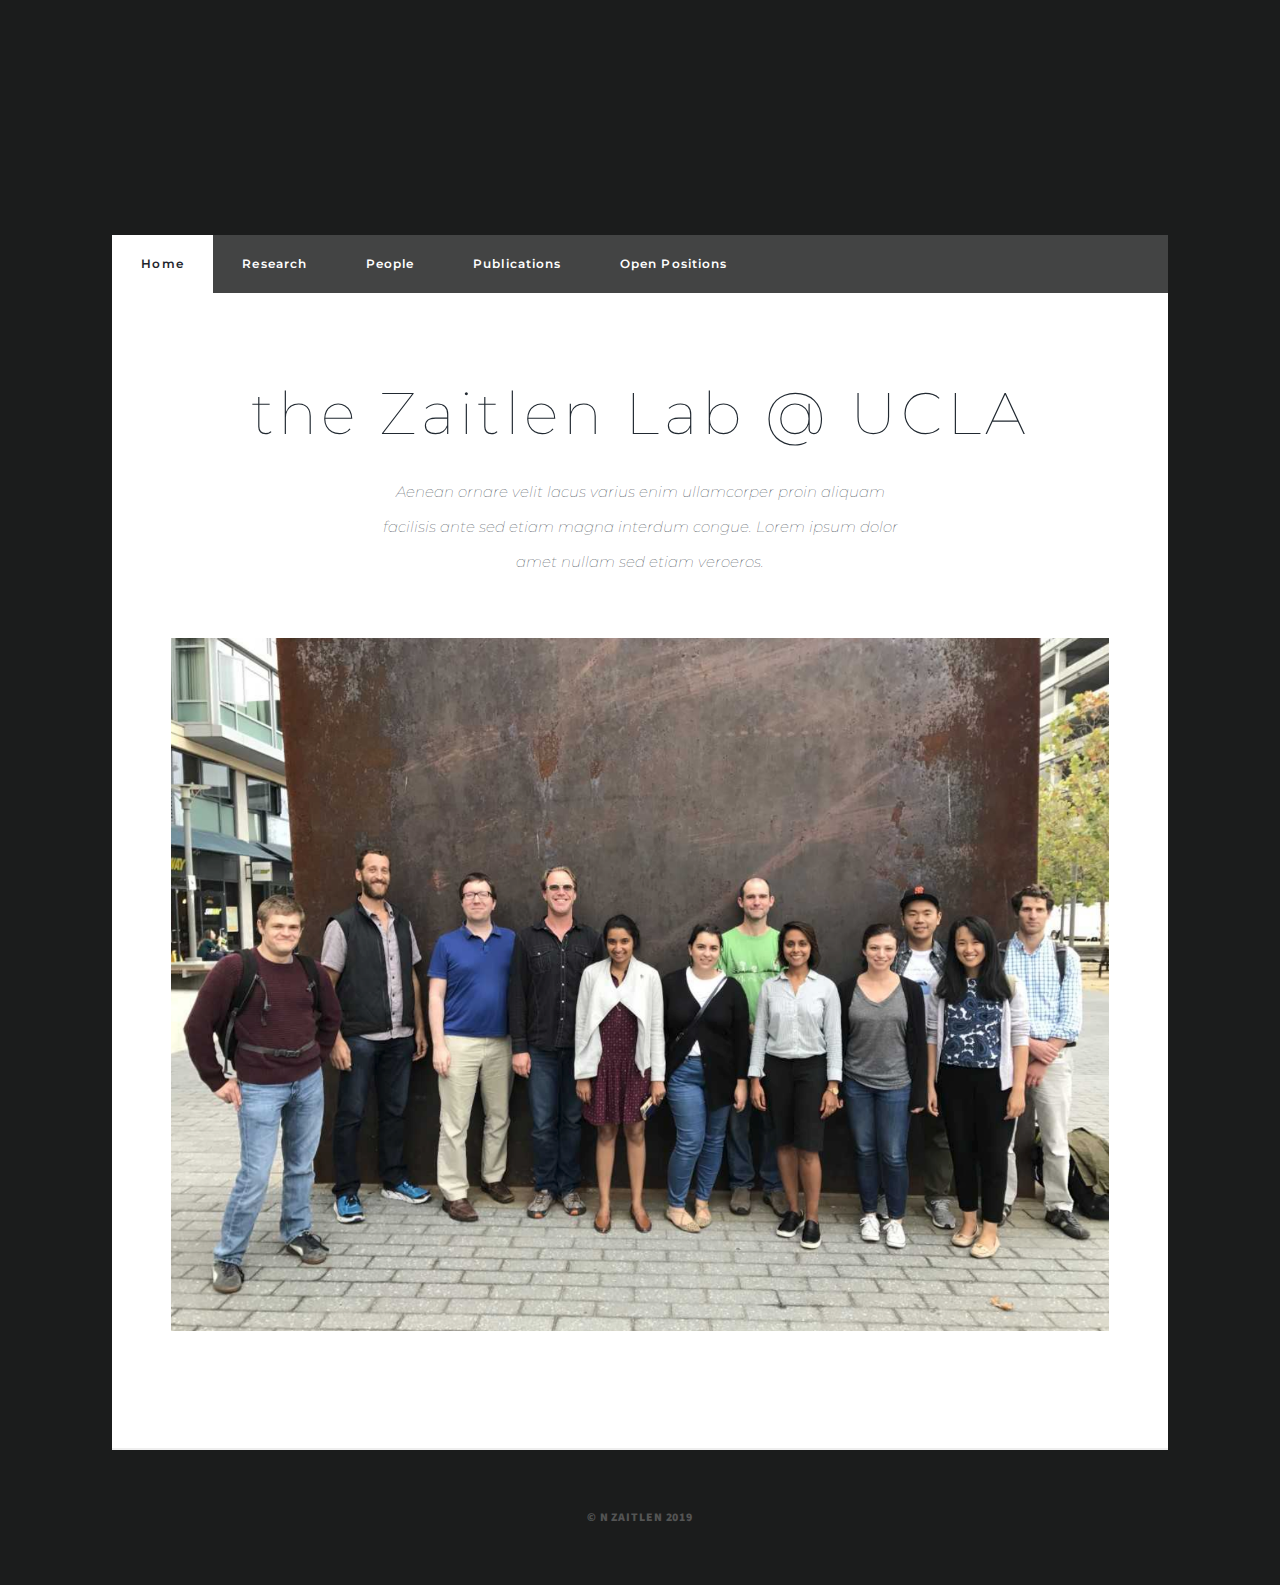
==== index.html @ aca03d86 "first web pages" ====
<!DOCTYPE HTML>
<!--
	Massively by HTML5 UP
	html5up.net | @ajlkn
	Free for personal and commercial use under the CCA 3.0 license (html5up.net/license)
-->
<html>
	<head>
		<title>Zaitlen Lab at UCLA</title>
		<meta charset="utf-8" />
		<meta name="viewport" content="width=device-width, initial-scale=1, user-scalable=no" />
		<link rel="stylesheet" href="assets/css/main.css" />
		<noscript><link rel="stylesheet" href="assets/css/noscript.css" /></noscript>
	</head>
	<body class="is-preload">



				<!-- Header -->
					<header id="header" class="logo">
						<!-- <img src="images/logo1.png" alt="logo" style="width:130px;height:150px;"/> -->
						<!-- <a href="index.html" class ="logo">the Zaitlen lab @ UCLA</a> -->
					</header>

				<!-- Nav -->
					<nav id="nav">
						<ul class="links">
							<li class="active"><a href="index.html">Home</a></li>
							<li><a href="research.html">   Research </a></li>
							<li><a href="people.html">People</a></li>
							<li><a href="publications.html">Publications</a></li>
							<!-- <li><a href="Software.html"> <img src="images/bimode2.png" style="vertical-align:middle"></a></li> -->
							<li><a href="contact.html">Open Positions</a></li>

							<!-- <li><a href="elements.html">Elements Reference</a></li> -->
						</ul>
						<ul class="icons">
							<!-- <li><a href="#" class="icon fa-twitter"><span class="label">Twitter</span></a></li>
							<li><a href="#" class="icon fa-facebook"><span class="label">Facebook</span></a></li>
							<li><a href="#" class="icon fa-instagram"><span class="label">Instagram</span></a></li> -->
							<!-- <li><a href="#" class="icon fa-github"><span class="label">GitHub</span></a></li> -->
						</ul>
					</nav>

				<!-- Main -->
					<div id="main">

						<!-- Featured Post -->
							<article class="post featured">
								<header class="major">
									<!-- <span class="date">April 25, 2017</span> -->
									<h2><a href="#">the Zaitlen Lab @ UCLA </a></h2>
									<p>Aenean ornare velit lacus varius enim ullamcorper proin aliquam<br />
									facilisis ante sed etiam magna interdum congue. Lorem ipsum dolor<br />
									amet nullam sed etiam veroeros.</p>
								</header>
								<a href="#" class="image main"><img src="images/labphoto.png" alt="" /></a>
							</article>

						<!-- Posts -->
							<section class="posts">
								<!-- <article>
									<header>
										<span class="date">April 24, 2017</span>
										<h2><a href="#">Sed magna<br />
										ipsum faucibus</a></h2>
									</header>
									<a href="#" class="image fit"><img src="images/pic02.jpg" alt="" /></a>
									<p>Donec eget ex magna. Interdum et malesuada fames ac ante ipsum primis in faucibus. Pellentesque venenatis dolor imperdiet dolor mattis sagittis magna etiam.</p>
									<ul class="actions special">
										<li><a href="#" class="button">Full Story</a></li>
									</ul>
								</article>
								<article>
									<header>
										<span class="date">April 22, 2017</span>
										<h2><a href="#">Primis eget<br />
										imperdiet lorem</a></h2>
									</header>
									<a href="#" class="image fit"><img src="images/pic03.jpg" alt="" /></a>
									<p>Donec eget ex magna. Interdum et malesuada fames ac ante ipsum primis in faucibus. Pellentesque venenatis dolor imperdiet dolor mattis sagittis magna etiam.</p>
									<ul class="actions special">
										<li><a href="#" class="button">Full Story</a></li>
									</ul>
								</article>
								<article>
									<header>
										<span class="date">April 18, 2017</span>
										<h2><a href="#">Ante mattis<br />
										interdum dolor</a></h2>
									</header>
									<a href="#" class="image fit"><img src="images/pic04.jpg" alt="" /></a>
									<p>Donec eget ex magna. Interdum et malesuada fames ac ante ipsum primis in faucibus. Pellentesque venenatis dolor imperdiet dolor mattis sagittis magna etiam.</p>
									<ul class="actions special">
										<li><a href="#" class="button">Full Story</a></li>
									</ul>
								</article>
								<article>
									<header>
										<span class="date">April 14, 2017</span>
										<h2><a href="#">Tempus sed<br />
										nulla imperdiet</a></h2>
									</header>
									<a href="#" class="image fit"><img src="images/pic05.jpg" alt="" /></a>
									<p>Donec eget ex magna. Interdum et malesuada fames ac ante ipsum primis in faucibus. Pellentesque venenatis dolor imperdiet dolor mattis sagittis magna etiam.</p>
									<ul class="actions special">
										<li><a href="#" class="button">Full Story</a></li>
									</ul>
								</article>
								<article>
									<header>
										<span class="date">April 11, 2017</span>
										<h2><a href="#">Odio magna<br />
										sed consectetur</a></h2>
									</header>
									<a href="#" class="image fit"><img src="images/pic06.jpg" alt="" /></a>
									<p>Donec eget ex magna. Interdum et malesuada fames ac ante ipsum primis in faucibus. Pellentesque venenatis dolor imperdiet dolor mattis sagittis magna etiam.</p>
									<ul class="actions special">
										<li><a href="#" class="button">Full Story</a></li>
									</ul>
								</article>
								<article>
									<header>
										<span class="date">April 7, 2017</span>
										<h2><a href="#">Augue lorem<br />
										primis vestibulum</a></h2>
									</header>
									<a href="#" class="image fit"><img src="images/pic07.jpg" alt="" /></a>
									<p>Donec eget ex magna. Interdum et malesuada fames ac ante ipsum primis in faucibus. Pellentesque venenatis dolor imperdiet dolor mattis sagittis magna etiam.</p>
									<ul class="actions special">
										<li><a href="#" class="button">Full Story</a></li>
									</ul> -->
								</article>
							</section>

					</div>

				<!-- Copyright -->
					<div id="copyright">
						<ul><li>&copy; N Zaitlen 2019 </li></ul>
					</div>

			</div>

		<!-- Scripts -->
			<script src="assets/js/jquery.min.js"></script>
			<script src="assets/js/jquery.scrollex.min.js"></script>
			<script src="assets/js/jquery.scrolly.min.js"></script>
			<script src="assets/js/browser.min.js"></script>
			<script src="assets/js/breakpoints.min.js"></script>
			<script src="assets/js/util.js"></script>
			<script src="assets/js/main.js"></script>

	</body>
</html>
---- assets/css/main.css ----
@import url(font-awesome.min.css);
@import url("https://fonts.googleapis.com/css?family=Merriweather:300,700,700italic|Source+Sans+Pro:900");
@import url("https://fonts.googleapis.com/css?family=Montserrat:100,300,400,600,800");

/*
	Massively by HTML5 UP
	html5up.net | @ajlkn
	Free for personal and commercial use under the CCA 3.0 license (html5up.net/license)
*/

@font-face {
  font-family: coyote;
  src: url(fonts/Coyote-SemiBoldDEMO.tff);
}

div {
  font-family: coyote;
}



html, body, div, span, applet, object,
iframe, h1, h2, h3, h4, h5, h6, p, blockquote,
pre, a, abbr, acronym, address, big, cite,
code, del, dfn, em, img, ins, kbd, q, s, samp,
small, strike, strong, sub, sup, tt, var, b,
u, i, center, dl, dt, dd, ol, ul, li, fieldset,
form, label, legend, table, caption, tbody,
tfoot, thead, tr, th, td, article, aside,
canvas, details, embed, figure, figcaption,
footer, header, hgroup, menu, nav, output, ruby,
section, summary, time, mark, audio, video {
	margin: 0;
	padding: 0;
	border: 0;
	font-size: 100%;
	font: inherit;
	vertical-align: baseline;}

article, aside, details, figcaption, figure,
footer, header, hgroup, menu, nav, section {
	display: block;}

body {
	line-height: 1;
}

ol, ul {
	list-style: none;
}

blockquote, q {
	quotes: none;
}

	blockquote:before, blockquote:after, q:before, q:after {
		content: '';
		content: none;
	}

table {
	border-collapse: collapse;
	border-spacing: 0;
}

body {
	-webkit-text-size-adjust: none;
}

mark {
	background-color: transparent;
	color: inherit;
}

input::-moz-focus-inner {
	border: 0;
	padding: 0;
}

input, select, textarea {
	-moz-appearance: none;
	-webkit-appearance: none;
	-ms-appearance: none;
	appearance: none;
}

/* Basic */

	@-ms-viewport {
		width: device-width;
	}

	body {
		-ms-overflow-style: scrollbar;
	}

	@media screen and (max-width: 480px) {

		html, body {
			min-width: 320px;
		}

	}

	html {
		box-sizing: border-box;
	}

	*, *:before, *:after {
		box-sizing: inherit;
	}

	body {
		background-color: #1b1c1c;
	}

		body.is-preload *, body.is-preload *:before, body.is-preload *:after {
			-moz-animation: none !important;
			-webkit-animation: none !important;
			-ms-animation: none !important;
			animation: none !important;
			-moz-transition: none !important;
			-webkit-transition: none !important;
			-ms-transition: none !important;
			transition: none !important;
		}

/* Type */

	html {
		font-size: 16pt;
	}

		@media screen and (max-width: 1680px) {

			html {
				font-size: 12pt;
			}

		}

		@media screen and (max-width: 1280px) {

			html {
				font-size: 11pt;
			}

		}

		@media screen and (max-width: 360px) {

			html {
				font-size: 10pt;
			}

		}

	body {
		color: #212931;
	}

	body, input, select, textarea {
		font-family: "Montserrat";
		font-weight: 100;
		font-size: 1rem;
		line-height: 2.375;
	}

	a {
		-moz-transition: color 0.2s ease-in-out, background-color 0.2s ease-in-out, border-color 0.2s ease-in-out, box-shadow 0.2s ease-in-out;
		-webkit-transition: color 0.2s ease-in-out, background-color 0.2s ease-in-out, border-color 0.2s ease-in-out, box-shadow 0.2s ease-in-out;
		-ms-transition: color 0.2s ease-in-out, background-color 0.2s ease-in-out, border-color 0.2s ease-in-out, box-shadow 0.2s ease-in-out;
		transition: color 0.2s ease-in-out, background-color 0.2s ease-in-out, border-color 0.2s ease-in-out, box-shadow 0.2s ease-in-out;
		border-bottom: dotted 1px;
		text-decoration: none;
	}

		a:hover {
			border-bottom-color: transparent;
		}

	strong, b {
		font-weight: 600;
	}

	em, i {
		/* font-style: italic; */
	}

	p {
		text-align: justify;
		margin: 0 0 2rem 0;
	}

	h1, h2, h3, h4, h5, h6 {
		font-family: "Montserrat";
		font-weight: 100;
		line-height: 1.5;
		letter-spacing: 0.075em;
		/* text-transform: uppercase; */
		margin: 0 0 1rem 0;
	}

		h1 a, h2 a, h3 a, h4 a, h5 a, h6 a {
			border-bottom: 0;
			color: inherit;
			text-decoration: none;
		}

	h1 {
		font-size: 4rem;
		line-height: 1.1;
		margin: 0 0 2rem 0;
	}

	h2 {
		font-size: 1.75rem;
		line-height: 1.3;
		margin: 0 0 1.5rem 0;
	}

	h3 {
		font-size: 1.25rem;
		margin: 0 0 1.5rem 0;
	}

	h4 {
		font-size: 1rem;
	}

	h5 {
		font-size: 0.9rem;
	}

	h6 {
		font-size: 0.8rem;
	}

	sub {
		font-size: 0.8rem;
		position: relative;
		top: 0.5rem;
	}

	sup {
		font-size: 0.8rem;
		position: relative;
		top: -0.5rem;
	}

	blockquote {
		border-left: solid 4px;
		font-style: italic;
		margin: 0 0 2rem 0;
		padding: 0.5rem 0 0.5rem 2rem;
	}

	code {
		border: solid 2px;
		font-family: "Courier New", monospace;
		font-size: 0.9rem;
		margin: 0 0.25rem;
		padding: 0.25rem 0.65rem;
	}

	pre {
		-webkit-overflow-scrolling: touch;
		font-family: "Courier New", monospace;
		font-size: 0.9rem;
		margin: 0 0 2rem 0;
	}

		pre code {
			display: block;
			line-height: 1.75;
			padding: 1rem 1.5rem;
			overflow-x: auto;
		}

	hr {
		border: 0;
		border-bottom: solid 2px;
		margin: 3rem 0;
	}

		hr.major {
			margin: 5rem 0;
		}

	.align-left {
		text-align: left;
	}

	.align-center {
		text-align: center;
	}

	.align-right {
		text-align: right;
	}

	input, select, textarea {
		color: #212931;
	}

	a {
		color: #212931;
		border-bottom-color: rgba(33, 41, 49, 0.5);
	}

		a:hover {
			border-bottom-color: transparent;
			color: #18bfef !important;
		}

	strong, b {
		color: #212931;
	}

	h1, h2, h3, h4, h5, h6 {
		color: #212931;
	}

	blockquote {
		border-left-color: #eeeeee;
	}

	code {
		background: rgba(220, 220, 220, 0.25);
		border-color: #eeeeee;
	}

	hr {
		border-bottom-color: #eeeeee;
	}

/* Row */

	.row {
		display: flex;
		flex-wrap: wrap;
		box-sizing: border-box;
		align-items: stretch;
	}

		.row > * {
			box-sizing: border-box;
		}

		.row.gtr-uniform > * > :last-child {
			margin-bottom: 0;
		}

		.row.aln-left {
			justify-content: flex-start;
		}

		.row.aln-center {
			justify-content: center;
		}

		.row.aln-right {
			justify-content: flex-end;
		}

		.row.aln-top {
			align-items: flex-start;
		}

		.row.aln-middle {
			align-items: center;
		}

		.row.aln-bottom {
			align-items: flex-end;
		}

		.row > .imp {
			order: -1;
		}

		.row > .col-1 {
			width: 8.3333333333%;
		}

		.row > .off-1 {
			margin-left: 8.3333333333%;
		}

		.row > .col-2 {
			width: 16.6666666667%;
		}

		.row > .off-2 {
			margin-left: 16.6666666667%;
		}

		.row > .col-3 {
			width: 25%;
		}

		.row > .off-3 {
			margin-left: 25%;
		}

		.row > .col-4 {
			width: 33.3333333333%;
		}

		.row > .off-4 {
			margin-left: 33.3333333333%;
		}

		.row > .col-5 {
			width: 41.6666666667%;
		}

		.row > .off-5 {
			margin-left: 41.6666666667%;
		}

		.row > .col-6 {
			width: 50%;
		}

		.row > .off-6 {
			margin-left: 50%;
		}

		.row > .col-7 {
			width: 58.3333333333%;
		}

		.row > .off-7 {
			margin-left: 58.3333333333%;
		}

		.row > .col-8 {
			width: 66.6666666667%;
		}

		.row > .off-8 {
			margin-left: 66.6666666667%;
		}

		.row > .col-9 {
			width: 75%;
		}

		.row > .off-9 {
			margin-left: 75%;
		}

		.row > .col-10 {
			width: 83.3333333333%;
		}

		.row > .off-10 {
			margin-left: 83.3333333333%;
		}

		.row > .col-11 {
			width: 91.6666666667%;
		}

		.row > .off-11 {
			margin-left: 91.6666666667%;
		}

		.row > .col-12 {
			width: 100%;
		}

		.row > .off-12 {
			margin-left: 100%;
		}

		.row.gtr-0 {
			margin-top: 0;
			margin-left: 0rem;
		}

			.row.gtr-0 > * {
				padding: 0 0 0 0rem;
			}

			.row.gtr-0.gtr-uniform {
				margin-top: 0rem;
			}

				.row.gtr-0.gtr-uniform > * {
					padding-top: 0rem;
				}

		.row.gtr-25 {
			margin-top: 0;
			margin-left: -0.375rem;
		}

			.row.gtr-25 > * {
				padding: 0 0 0 0.375rem;
			}

			.row.gtr-25.gtr-uniform {
				margin-top: -0.375rem;
			}

				.row.gtr-25.gtr-uniform > * {
					padding-top: 0.375rem;
				}

		.row.gtr-50 {
			margin-top: 0;
			margin-left: -0.75rem;
		}

			.row.gtr-50 > * {
				padding: 0 0 0 0.75rem;
			}

			.row.gtr-50.gtr-uniform {
				margin-top: -0.75rem;
			}

				.row.gtr-50.gtr-uniform > * {
					padding-top: 0.75rem;
				}

		.row {
			margin-top: 0;
			margin-left: -1.5rem;
		}

			.row > * {
				padding: 0 0 0 1.5rem;
			}

			.row.gtr-uniform {
				margin-top: -1.5rem;
			}

				.row.gtr-uniform > * {
					padding-top: 1.5rem;
				}

		.row.gtr-150 {
			margin-top: 0;
			margin-left: -2.25rem;
		}

			.row.gtr-150 > * {
				padding: 0 0 0 2.25rem;
			}

			.row.gtr-150.gtr-uniform {
				margin-top: -2.25rem;
			}

				.row.gtr-150.gtr-uniform > * {
					padding-top: 2.25rem;
				}

		.row.gtr-200 {
			margin-top: 0;
			margin-left: -3rem;
		}

			.row.gtr-200 > * {
				padding: 0 0 0 3rem;
			}

			.row.gtr-200.gtr-uniform {
				margin-top: -3rem;
			}

				.row.gtr-200.gtr-uniform > * {
					padding-top: 3rem;
				}

		@media screen and (max-width: 1680px) {

			.row {
				display: flex;
				flex-wrap: wrap;
				box-sizing: border-box;
				align-items: stretch;
			}

				.row > * {
					box-sizing: border-box;
				}

				.row.gtr-uniform > * > :last-child {
					margin-bottom: 0;
				}

				.row.aln-left {
					justify-content: flex-start;
				}

				.row.aln-center {
					justify-content: center;
				}

				.row.aln-right {
					justify-content: flex-end;
				}

				.row.aln-top {
					align-items: flex-start;
				}

				.row.aln-middle {
					align-items: center;
				}

				.row.aln-bottom {
					align-items: flex-end;
				}

				.row > .imp-xlarge {
					order: -1;
				}

				.row > .col-1-xlarge {
					width: 8.3333333333%;
				}

				.row > .off-1-xlarge {
					margin-left: 8.3333333333%;
				}

				.row > .col-2-xlarge {
					width: 16.6666666667%;
				}

				.row > .off-2-xlarge {
					margin-left: 16.6666666667%;
				}

				.row > .col-3-xlarge {
					width: 25%;
				}

				.row > .off-3-xlarge {
					margin-left: 25%;
				}

				.row > .col-4-xlarge {
					width: 33.3333333333%;
				}

				.row > .off-4-xlarge {
					margin-left: 33.3333333333%;
				}

				.row > .col-5-xlarge {
					width: 41.6666666667%;
				}

				.row > .off-5-xlarge {
					margin-left: 41.6666666667%;
				}

				.row > .col-6-xlarge {
					width: 50%;
				}

				.row > .off-6-xlarge {
					margin-left: 50%;
				}

				.row > .col-7-xlarge {
					width: 58.3333333333%;
				}

				.row > .off-7-xlarge {
					margin-left: 58.3333333333%;
				}

				.row > .col-8-xlarge {
					width: 66.6666666667%;
				}

				.row > .off-8-xlarge {
					margin-left: 66.6666666667%;
				}

				.row > .col-9-xlarge {
					width: 75%;
				}

				.row > .off-9-xlarge {
					margin-left: 75%;
				}

				.row > .col-10-xlarge {
					width: 83.3333333333%;
				}

				.row > .off-10-xlarge {
					margin-left: 83.3333333333%;
				}

				.row > .col-11-xlarge {
					width: 91.6666666667%;
				}

				.row > .off-11-xlarge {
					margin-left: 91.6666666667%;
				}

				.row > .col-12-xlarge {
					width: 100%;
				}

				.row > .off-12-xlarge {
					margin-left: 100%;
				}

				.row.gtr-0 {
					margin-top: 0;
					margin-left: 0rem;
				}

					.row.gtr-0 > * {
						padding: 0 0 0 0rem;
					}

					.row.gtr-0.gtr-uniform {
						margin-top: 0rem;
					}

						.row.gtr-0.gtr-uniform > * {
							padding-top: 0rem;
						}

				.row.gtr-25 {
					margin-top: 0;
					margin-left: -0.375rem;
				}

					.row.gtr-25 > * {
						padding: 0 0 0 0.375rem;
					}

					.row.gtr-25.gtr-uniform {
						margin-top: -0.375rem;
					}

						.row.gtr-25.gtr-uniform > * {
							padding-top: 0.375rem;
						}

				.row.gtr-50 {
					margin-top: 0;
					margin-left: -0.75rem;
				}

					.row.gtr-50 > * {
						padding: 0 0 0 0.75rem;
					}

					.row.gtr-50.gtr-uniform {
						margin-top: -0.75rem;
					}

						.row.gtr-50.gtr-uniform > * {
							padding-top: 0.75rem;
						}

				.row {
					margin-top: 0;
					margin-left: -1.5rem;
				}

					.row > * {
						padding: 0 0 0 1.5rem;
					}

					.row.gtr-uniform {
						margin-top: -1.5rem;
					}

						.row.gtr-uniform > * {
							padding-top: 1.5rem;
						}

				.row.gtr-150 {
					margin-top: 0;
					margin-left: -2.25rem;
				}

					.row.gtr-150 > * {
						padding: 0 0 0 2.25rem;
					}

					.row.gtr-150.gtr-uniform {
						margin-top: -2.25rem;
					}

						.row.gtr-150.gtr-uniform > * {
							padding-top: 2.25rem;
						}

				.row.gtr-200 {
					margin-top: 0;
					margin-left: -3rem;
				}

					.row.gtr-200 > * {
						padding: 0 0 0 3rem;
					}

					.row.gtr-200.gtr-uniform {
						margin-top: -3rem;
					}

						.row.gtr-200.gtr-uniform > * {
							padding-top: 3rem;
						}

		}

		@media screen and (max-width: 1280px) {

			.row {
				display: flex;
				flex-wrap: wrap;
				box-sizing: border-box;
				align-items: stretch;
			}

				.row > * {
					box-sizing: border-box;
				}

				.row.gtr-uniform > * > :last-child {
					margin-bottom: 0;
				}

				.row.aln-left {
					justify-content: flex-start;
				}

				.row.aln-center {
					justify-content: center;
				}

				.row.aln-right {
					justify-content: flex-end;
				}

				.row.aln-top {
					align-items: flex-start;
				}

				.row.aln-middle {
					align-items: center;
				}

				.row.aln-bottom {
					align-items: flex-end;
				}

				.row > .imp-large {
					order: -1;
				}

				.row > .col-1-large {
					width: 8.3333333333%;
				}

				.row > .off-1-large {
					margin-left: 8.3333333333%;
				}

				.row > .col-2-large {
					width: 16.6666666667%;
				}

				.row > .off-2-large {
					margin-left: 16.6666666667%;
				}

				.row > .col-3-large {
					width: 25%;
				}

				.row > .off-3-large {
					margin-left: 25%;
				}

				.row > .col-4-large {
					width: 33.3333333333%;
				}

				.row > .off-4-large {
					margin-left: 33.3333333333%;
				}

				.row > .col-5-large {
					width: 41.6666666667%;
				}

				.row > .off-5-large {
					margin-left: 41.6666666667%;
				}

				.row > .col-6-large {
					width: 50%;
				}

				.row > .off-6-large {
					margin-left: 50%;
				}

				.row > .col-7-large {
					width: 58.3333333333%;
				}

				.row > .off-7-large {
					margin-left: 58.3333333333%;
				}

				.row > .col-8-large {
					width: 66.6666666667%;
				}

				.row > .off-8-large {
					margin-left: 66.6666666667%;
				}

				.row > .col-9-large {
					width: 75%;
				}

				.row > .off-9-large {
					margin-left: 75%;
				}

				.row > .col-10-large {
					width: 83.3333333333%;
				}

				.row > .off-10-large {
					margin-left: 83.3333333333%;
				}

				.row > .col-11-large {
					width: 91.6666666667%;
				}

				.row > .off-11-large {
					margin-left: 91.6666666667%;
				}

				.row > .col-12-large {
					width: 100%;
				}

				.row > .off-12-large {
					margin-left: 100%;
				}

				.row.gtr-0 {
					margin-top: 0;
					margin-left: 0rem;
				}

					.row.gtr-0 > * {
						padding: 0 0 0 0rem;
					}

					.row.gtr-0.gtr-uniform {
						margin-top: 0rem;
					}

						.row.gtr-0.gtr-uniform > * {
							padding-top: 0rem;
						}

				.row.gtr-25 {
					margin-top: 0;
					margin-left: -0.375rem;
				}

					.row.gtr-25 > * {
						padding: 0 0 0 0.375rem;
					}

					.row.gtr-25.gtr-uniform {
						margin-top: -0.375rem;
					}

						.row.gtr-25.gtr-uniform > * {
							padding-top: 0.375rem;
						}

				.row.gtr-50 {
					margin-top: 0;
					margin-left: -0.75rem;
				}

					.row.gtr-50 > * {
						padding: 0 0 0 0.75rem;
					}

					.row.gtr-50.gtr-uniform {
						margin-top: -0.75rem;
					}

						.row.gtr-50.gtr-uniform > * {
							padding-top: 0.75rem;
						}

				.row {
					margin-top: 0;
					margin-left: -1.5rem;
				}

					.row > * {
						padding: 0 0 0 1.5rem;
					}

					.row.gtr-uniform {
						margin-top: -1.5rem;
					}

						.row.gtr-uniform > * {
							padding-top: 1.5rem;
						}

				.row.gtr-150 {
					margin-top: 0;
					margin-left: -2.25rem;
				}

					.row.gtr-150 > * {
						padding: 0 0 0 2.25rem;
					}

					.row.gtr-150.gtr-uniform {
						margin-top: -2.25rem;
					}

						.row.gtr-150.gtr-uniform > * {
							padding-top: 2.25rem;
						}

				.row.gtr-200 {
					margin-top: 0;
					margin-left: -3rem;
				}

					.row.gtr-200 > * {
						padding: 0 0 0 3rem;
					}

					.row.gtr-200.gtr-uniform {
						margin-top: -3rem;
					}

						.row.gtr-200.gtr-uniform > * {
							padding-top: 3rem;
						}

		}

		@media screen and (max-width: 980px) {

			.row {
				display: flex;
				flex-wrap: wrap;
				box-sizing: border-box;
				align-items: stretch;
			}

				.row > * {
					box-sizing: border-box;
				}

				.row.gtr-uniform > * > :last-child {
					margin-bottom: 0;
				}

				.row.aln-left {
					justify-content: flex-start;
				}

				.row.aln-center {
					justify-content: center;
				}

				.row.aln-right {
					justify-content: flex-end;
				}

				.row.aln-top {
					align-items: flex-start;
				}

				.row.aln-middle {
					align-items: center;
				}

				.row.aln-bottom {
					align-items: flex-end;
				}

				.row > .imp-medium {
					order: -1;
				}

				.row > .col-1-medium {
					width: 8.3333333333%;
				}

				.row > .off-1-medium {
					margin-left: 8.3333333333%;
				}

				.row > .col-2-medium {
					width: 16.6666666667%;
				}

				.row > .off-2-medium {
					margin-left: 16.6666666667%;
				}

				.row > .col-3-medium {
					width: 25%;
				}

				.row > .off-3-medium {
					margin-left: 25%;
				}

				.row > .col-4-medium {
					width: 33.3333333333%;
				}

				.row > .off-4-medium {
					margin-left: 33.3333333333%;
				}

				.row > .col-5-medium {
					width: 41.6666666667%;
				}

				.row > .off-5-medium {
					margin-left: 41.6666666667%;
				}

				.row > .col-6-medium {
					width: 50%;
				}

				.row > .off-6-medium {
					margin-left: 50%;
				}

				.row > .col-7-medium {
					width: 58.3333333333%;
				}

				.row > .off-7-medium {
					margin-left: 58.3333333333%;
				}

				.row > .col-8-medium {
					width: 66.6666666667%;
				}

				.row > .off-8-medium {
					margin-left: 66.6666666667%;
				}

				.row > .col-9-medium {
					width: 75%;
				}

				.row > .off-9-medium {
					margin-left: 75%;
				}

				.row > .col-10-medium {
					width: 83.3333333333%;
				}

				.row > .off-10-medium {
					margin-left: 83.3333333333%;
				}

				.row > .col-11-medium {
					width: 91.6666666667%;
				}

				.row > .off-11-medium {
					margin-left: 91.6666666667%;
				}

				.row > .col-12-medium {
					width: 100%;
				}

				.row > .off-12-medium {
					margin-left: 100%;
				}

				.row.gtr-0 {
					margin-top: 0;
					margin-left: 0rem;
				}

					.row.gtr-0 > * {
						padding: 0 0 0 0rem;
					}

					.row.gtr-0.gtr-uniform {
						margin-top: 0rem;
					}

						.row.gtr-0.gtr-uniform > * {
							padding-top: 0rem;
						}

				.row.gtr-25 {
					margin-top: 0;
					margin-left: -0.375rem;
				}

					.row.gtr-25 > * {
						padding: 0 0 0 0.375rem;
					}

					.row.gtr-25.gtr-uniform {
						margin-top: -0.375rem;
					}

						.row.gtr-25.gtr-uniform > * {
							padding-top: 0.375rem;
						}

				.row.gtr-50 {
					margin-top: 0;
					margin-left: -0.75rem;
				}

					.row.gtr-50 > * {
						padding: 0 0 0 0.75rem;
					}

					.row.gtr-50.gtr-uniform {
						margin-top: -0.75rem;
					}

						.row.gtr-50.gtr-uniform > * {
							padding-top: 0.75rem;
						}

				.row {
					margin-top: 0;
					margin-left: -1.5rem;
				}

					.row > * {
						padding: 0 0 0 1.5rem;
					}

					.row.gtr-uniform {
						margin-top: -1.5rem;
					}

						.row.gtr-uniform > * {
							padding-top: 1.5rem;
						}

				.row.gtr-150 {
					margin-top: 0;
					margin-left: -2.25rem;
				}

					.row.gtr-150 > * {
						padding: 0 0 0 2.25rem;
					}

					.row.gtr-150.gtr-uniform {
						margin-top: -2.25rem;
					}

						.row.gtr-150.gtr-uniform > * {
							padding-top: 2.25rem;
						}

				.row.gtr-200 {
					margin-top: 0;
					margin-left: -3rem;
				}

					.row.gtr-200 > * {
						padding: 0 0 0 3rem;
					}

					.row.gtr-200.gtr-uniform {
						margin-top: -3rem;
					}

						.row.gtr-200.gtr-uniform > * {
							padding-top: 3rem;
						}

		}

		@media screen and (max-width: 736px) {

			.row {
				display: flex;
				flex-wrap: wrap;
				box-sizing: border-box;
				align-items: stretch;
			}

				.row > * {
					box-sizing: border-box;
				}

				.row.gtr-uniform > * > :last-child {
					margin-bottom: 0;
				}

				.row.aln-left {
					justify-content: flex-start;
				}

				.row.aln-center {
					justify-content: center;
				}

				.row.aln-right {
					justify-content: flex-end;
				}

				.row.aln-top {
					align-items: flex-start;
				}

				.row.aln-middle {
					align-items: center;
				}

				.row.aln-bottom {
					align-items: flex-end;
				}

				.row > .imp-small {
					order: -1;
				}

				.row > .col-1-small {
					width: 8.3333333333%;
				}

				.row > .off-1-small {
					margin-left: 8.3333333333%;
				}

				.row > .col-2-small {
					width: 16.6666666667%;
				}

				.row > .off-2-small {
					margin-left: 16.6666666667%;
				}

				.row > .col-3-small {
					width: 25%;
				}

				.row > .off-3-small {
					margin-left: 25%;
				}

				.row > .col-4-small {
					width: 33.3333333333%;
				}

				.row > .off-4-small {
					margin-left: 33.3333333333%;
				}

				.row > .col-5-small {
					width: 41.6666666667%;
				}

				.row > .off-5-small {
					margin-left: 41.6666666667%;
				}

				.row > .col-6-small {
					width: 50%;
				}

				.row > .off-6-small {
					margin-left: 50%;
				}

				.row > .col-7-small {
					width: 58.3333333333%;
				}

				.row > .off-7-small {
					margin-left: 58.3333333333%;
				}

				.row > .col-8-small {
					width: 66.6666666667%;
				}

				.row > .off-8-small {
					margin-left: 66.6666666667%;
				}

				.row > .col-9-small {
					width: 75%;
				}

				.row > .off-9-small {
					margin-left: 75%;
				}

				.row > .col-10-small {
					width: 83.3333333333%;
				}

				.row > .off-10-small {
					margin-left: 83.3333333333%;
				}

				.row > .col-11-small {
					width: 91.6666666667%;
				}

				.row > .off-11-small {
					margin-left: 91.6666666667%;
				}

				.row > .col-12-small {
					width: 100%;
				}

				.row > .off-12-small {
					margin-left: 100%;
				}

				.row.gtr-0 {
					margin-top: 0;
					margin-left: 0rem;
				}

					.row.gtr-0 > * {
						padding: 0 0 0 0rem;
					}

					.row.gtr-0.gtr-uniform {
						margin-top: 0rem;
					}

						.row.gtr-0.gtr-uniform > * {
							padding-top: 0rem;
						}

				.row.gtr-25 {
					margin-top: 0;
					margin-left: -0.375rem;
				}

					.row.gtr-25 > * {
						padding: 0 0 0 0.375rem;
					}

					.row.gtr-25.gtr-uniform {
						margin-top: -0.375rem;
					}

						.row.gtr-25.gtr-uniform > * {
							padding-top: 0.375rem;
						}

				.row.gtr-50 {
					margin-top: 0;
					margin-left: -0.75rem;
				}

					.row.gtr-50 > * {
						padding: 0 0 0 0.75rem;
					}

					.row.gtr-50.gtr-uniform {
						margin-top: -0.75rem;
					}

						.row.gtr-50.gtr-uniform > * {
							padding-top: 0.75rem;
						}

				.row {
					margin-top: 0;
					margin-left: -1.5rem;
				}

					.row > * {
						padding: 0 0 0 1.5rem;
					}

					.row.gtr-uniform {
						margin-top: -1.5rem;
					}

						.row.gtr-uniform > * {
							padding-top: 1.5rem;
						}

				.row.gtr-150 {
					margin-top: 0;
					margin-left: -2.25rem;
				}

					.row.gtr-150 > * {
						padding: 0 0 0 2.25rem;
					}

					.row.gtr-150.gtr-uniform {
						margin-top: -2.25rem;
					}

						.row.gtr-150.gtr-uniform > * {
							padding-top: 2.25rem;
						}

				.row.gtr-200 {
					margin-top: 0;
					margin-left: -3rem;
				}

					.row.gtr-200 > * {
						padding: 0 0 0 3rem;
					}

					.row.gtr-200.gtr-uniform {
						margin-top: -3rem;
					}

						.row.gtr-200.gtr-uniform > * {
							padding-top: 3rem;
						}

		}

		@media screen and (max-width: 480px) {

			.row {
				display: flex;
				flex-wrap: wrap;
				box-sizing: border-box;
				align-items: stretch;
			}

				.row > * {
					box-sizing: border-box;
				}

				.row.gtr-uniform > * > :last-child {
					margin-bottom: 0;
				}

				.row.aln-left {
					justify-content: flex-start;
				}

				.row.aln-center {
					justify-content: center;
				}

				.row.aln-right {
					justify-content: flex-end;
				}

				.row.aln-top {
					align-items: flex-start;
				}

				.row.aln-middle {
					align-items: center;
				}

				.row.aln-bottom {
					align-items: flex-end;
				}

				.row > .imp-xsmall {
					order: -1;
				}

				.row > .col-1-xsmall {
					width: 8.3333333333%;
				}

				.row > .off-1-xsmall {
					margin-left: 8.3333333333%;
				}

				.row > .col-2-xsmall {
					width: 16.6666666667%;
				}

				.row > .off-2-xsmall {
					margin-left: 16.6666666667%;
				}

				.row > .col-3-xsmall {
					width: 25%;
				}

				.row > .off-3-xsmall {
					margin-left: 25%;
				}

				.row > .col-4-xsmall {
					width: 33.3333333333%;
				}

				.row > .off-4-xsmall {
					margin-left: 33.3333333333%;
				}

				.row > .col-5-xsmall {
					width: 41.6666666667%;
				}

				.row > .off-5-xsmall {
					margin-left: 41.6666666667%;
				}

				.row > .col-6-xsmall {
					width: 50%;
				}

				.row > .off-6-xsmall {
					margin-left: 50%;
				}

				.row > .col-7-xsmall {
					width: 58.3333333333%;
				}

				.row > .off-7-xsmall {
					margin-left: 58.3333333333%;
				}

				.row > .col-8-xsmall {
					width: 66.6666666667%;
				}

				.row > .off-8-xsmall {
					margin-left: 66.6666666667%;
				}

				.row > .col-9-xsmall {
					width: 75%;
				}

				.row > .off-9-xsmall {
					margin-left: 75%;
				}

				.row > .col-10-xsmall {
					width: 83.3333333333%;
				}

				.row > .off-10-xsmall {
					margin-left: 83.3333333333%;
				}

				.row > .col-11-xsmall {
					width: 91.6666666667%;
				}

				.row > .off-11-xsmall {
					margin-left: 91.6666666667%;
				}

				.row > .col-12-xsmall {
					width: 100%;
				}

				.row > .off-12-xsmall {
					margin-left: 100%;
				}

				.row.gtr-0 {
					margin-top: 0;
					margin-left: 0rem;
				}

					.row.gtr-0 > * {
						padding: 0 0 0 0rem;
					}

					.row.gtr-0.gtr-uniform {
						margin-top: 0rem;
					}

						.row.gtr-0.gtr-uniform > * {
							padding-top: 0rem;
						}

				.row.gtr-25 {
					margin-top: 0;
					margin-left: -0.375rem;
				}

					.row.gtr-25 > * {
						padding: 0 0 0 0.375rem;
					}

					.row.gtr-25.gtr-uniform {
						margin-top: -0.375rem;
					}

						.row.gtr-25.gtr-uniform > * {
							padding-top: 0.375rem;
						}

				.row.gtr-50 {
					margin-top: 0;
					margin-left: -0.75rem;
				}

					.row.gtr-50 > * {
						padding: 0 0 0 0.75rem;
					}

					.row.gtr-50.gtr-uniform {
						margin-top: -0.75rem;
					}

						.row.gtr-50.gtr-uniform > * {
							padding-top: 0.75rem;
						}

				.row {
					margin-top: 0;
					margin-left: -1.5rem;
				}

					.row > * {
						padding: 0 0 0 1.5rem;
					}

					.row.gtr-uniform {
						margin-top: -1.5rem;
					}

						.row.gtr-uniform > * {
							padding-top: 1.5rem;
						}

				.row.gtr-150 {
					margin-top: 0;
					margin-left: -2.25rem;
				}

					.row.gtr-150 > * {
						padding: 0 0 0 2.25rem;
					}

					.row.gtr-150.gtr-uniform {
						margin-top: -2.25rem;
					}

						.row.gtr-150.gtr-uniform > * {
							padding-top: 2.25rem;
						}

				.row.gtr-200 {
					margin-top: 0;
					margin-left: -3rem;
				}

					.row.gtr-200 > * {
						padding: 0 0 0 3rem;
					}

					.row.gtr-200.gtr-uniform {
						margin-top: -3rem;
					}

						.row.gtr-200.gtr-uniform > * {
							padding-top: 3rem;
						}

		}

		@media screen and (max-width: 360px) {

			.row {
				display: flex;
				flex-wrap: wrap;
				box-sizing: border-box;
				align-items: stretch;
			}

				.row > * {
					box-sizing: border-box;
				}

				.row.gtr-uniform > * > :last-child {
					margin-bottom: 0;
				}

				.row.aln-left {
					justify-content: flex-start;
				}

				.row.aln-center {
					justify-content: center;
				}

				.row.aln-right {
					justify-content: flex-end;
				}

				.row.aln-top {
					align-items: flex-start;
				}

				.row.aln-middle {
					align-items: center;
				}

				.row.aln-bottom {
					align-items: flex-end;
				}

				.row > .imp-xxsmall {
					order: -1;
				}

				.row > .col-1-xxsmall {
					width: 8.3333333333%;
				}

				.row > .off-1-xxsmall {
					margin-left: 8.3333333333%;
				}

				.row > .col-2-xxsmall {
					width: 16.6666666667%;
				}

				.row > .off-2-xxsmall {
					margin-left: 16.6666666667%;
				}

				.row > .col-3-xxsmall {
					width: 25%;
				}

				.row > .off-3-xxsmall {
					margin-left: 25%;
				}

				.row > .col-4-xxsmall {
					width: 33.3333333333%;
				}

				.row > .off-4-xxsmall {
					margin-left: 33.3333333333%;
				}

				.row > .col-5-xxsmall {
					width: 41.6666666667%;
				}

				.row > .off-5-xxsmall {
					margin-left: 41.6666666667%;
				}

				.row > .col-6-xxsmall {
					width: 50%;
				}

				.row > .off-6-xxsmall {
					margin-left: 50%;
				}

				.row > .col-7-xxsmall {
					width: 58.3333333333%;
				}

				.row > .off-7-xxsmall {
					margin-left: 58.3333333333%;
				}

				.row > .col-8-xxsmall {
					width: 66.6666666667%;
				}

				.row > .off-8-xxsmall {
					margin-left: 66.6666666667%;
				}

				.row > .col-9-xxsmall {
					width: 75%;
				}

				.row > .off-9-xxsmall {
					margin-left: 75%;
				}

				.row > .col-10-xxsmall {
					width: 83.3333333333%;
				}

				.row > .off-10-xxsmall {
					margin-left: 83.3333333333%;
				}

				.row > .col-11-xxsmall {
					width: 91.6666666667%;
				}

				.row > .off-11-xxsmall {
					margin-left: 91.6666666667%;
				}

				.row > .col-12-xxsmall {
					width: 100%;
				}

				.row > .off-12-xxsmall {
					margin-left: 100%;
				}

				.row.gtr-0 {
					margin-top: 0;
					margin-left: 0rem;
				}

					.row.gtr-0 > * {
						padding: 0 0 0 0rem;
					}

					.row.gtr-0.gtr-uniform {
						margin-top: 0rem;
					}

						.row.gtr-0.gtr-uniform > * {
							padding-top: 0rem;
						}

				.row.gtr-25 {
					margin-top: 0;
					margin-left: -0.375rem;
				}

					.row.gtr-25 > * {
						padding: 0 0 0 0.375rem;
					}

					.row.gtr-25.gtr-uniform {
						margin-top: -0.375rem;
					}

						.row.gtr-25.gtr-uniform > * {
							padding-top: 0.375rem;
						}

				.row.gtr-50 {
					margin-top: 0;
					margin-left: -0.75rem;
				}

					.row.gtr-50 > * {
						padding: 0 0 0 0.75rem;
					}

					.row.gtr-50.gtr-uniform {
						margin-top: -0.75rem;
					}

						.row.gtr-50.gtr-uniform > * {
							padding-top: 0.75rem;
						}

				.row {
					margin-top: 0;
					margin-left: -1.5rem;
				}

					.row > * {
						padding: 0 0 0 1.5rem;
					}

					.row.gtr-uniform {
						margin-top: -1.5rem;
					}

						.row.gtr-uniform > * {
							padding-top: 1.5rem;
						}

				.row.gtr-150 {
					margin-top: 0;
					margin-left: -2.25rem;
				}

					.row.gtr-150 > * {
						padding: 0 0 0 2.25rem;
					}

					.row.gtr-150.gtr-uniform {
						margin-top: -2.25rem;
					}

						.row.gtr-150.gtr-uniform > * {
							padding-top: 2.25rem;
						}

				.row.gtr-200 {
					margin-top: 0;
					margin-left: -3rem;
				}

					.row.gtr-200 > * {
						padding: 0 0 0 3rem;
					}

					.row.gtr-200.gtr-uniform {
						margin-top: -3rem;
					}

						.row.gtr-200.gtr-uniform > * {
							padding-top: 3rem;
						}

		}

/* Box */

	.box {
		border: solid 2px;
		margin-bottom: 2rem;
		padding: 1.5rem;
	}

		.box > :last-child,
		.box > :last-child > :last-child,
		.box > :last-child > :last-child > :last-child {
			margin-bottom: 0;
		}

		.box.alt {
			border: 0;
			border-radius: 0;
			padding: 0;
		}

	.box {
		border-color: #eeeeee;
	}

/* Button */

	input[type="submit"],
	input[type="reset"],
	input[type="button"],
	button,
	.button {
		-moz-appearance: none;
		-webkit-appearance: none;
		-ms-appearance: none;
		appearance: none;
		-moz-transition: background-color 0.2s ease-in-out, box-shadow 0.2s ease-in-out, color 0.2s ease-in-out;
		-webkit-transition: background-color 0.2s ease-in-out, box-shadow 0.2s ease-in-out, color 0.2s ease-in-out;
		-ms-transition: background-color 0.2s ease-in-out, box-shadow 0.2s ease-in-out, color 0.2s ease-in-out;
		transition: background-color 0.2s ease-in-out, box-shadow 0.2s ease-in-out, color 0.2s ease-in-out;
		border: 0;
		border-radius: 0;
		cursor: pointer;
		display: inline-block;
		font-family: "Montserrat";
		font-size: 0.8rem;
		font-weight: 600;
		letter-spacing: 0.075em;
		height: 3rem;
		line-height: 3rem;
		padding: 0 2rem;
		text-align: center;
		text-decoration: none;
		text-transform: uppercase;
		white-space: nowrap;
	}

		input[type="submit"].icon:before,
		input[type="reset"].icon:before,
		input[type="button"].icon:before,
		button.icon:before,
		.button.icon:before {
			margin-right: 0.5rem;
		}

		input[type="submit"].icon.solo,
		input[type="reset"].icon.solo,
		input[type="button"].icon.solo,
		button.icon.solo,
		.button.icon.solo {
			position: relative;
			width: 4rem;
			height: 4rem;
			line-height: 4rem;
			border-radius: 4rem;
			text-indent: 4rem;
			overflow: hidden;
			padding: 0;
			white-space: nowrap;
		}

			input[type="submit"].icon.solo:before,
			input[type="reset"].icon.solo:before,
			input[type="button"].icon.solo:before,
			button.icon.solo:before,
			.button.icon.solo:before {
				position: absolute;
				display: block;
				top: 0;
				left: 0;
				width: inherit;
				height: inherit;
				line-height: inherit;
				font-size: 1.25rem;
				margin-right: 0;
				text-align: center;
				text-indent: 0;
			}

		input[type="submit"].fit,
		input[type="reset"].fit,
		input[type="button"].fit,
		button.fit,
		.button.fit {
			width: 100%;
		}

		input[type="submit"].small,
		input[type="reset"].small,
		input[type="button"].small,
		button.small,
		.button.small {
			font-size: 0.7rem;
			height: 2.5rem;
			line-height: 2.5rem;
			padding: 0 1.5rem;
		}

		input[type="submit"].large,
		input[type="reset"].large,
		input[type="button"].large,
		button.large,
		.button.large {
			font-size: 0.9rem;
			height: 3.5rem;
			line-height: 3.5rem;
			padding: 0 2.75rem;
		}

		@media screen and (max-width: 980px) {

			input[type="submit"],
			input[type="reset"],
			input[type="button"],
			button,
			.button {
				font-size: 0.9rem;
				height: 3.25rem;
				line-height: 3.25rem;
			}

				input[type="submit"].large,
				input[type="reset"].large,
				input[type="button"].large,
				button.large,
				.button.large {
					font-size: 1rem;
					height: 3.75rem;
					line-height: 3.75rem;
				}

		}

		input[type="submit"].disabled, input[type="submit"]:disabled,
		input[type="reset"].disabled,
		input[type="reset"]:disabled,
		input[type="button"].disabled,
		input[type="button"]:disabled,
		button.disabled,
		button:disabled,
		.button.disabled,
		.button:disabled {
			pointer-events: none;
			opacity: 0.25;
		}

	input[type="submit"],
	input[type="reset"],
	input[type="button"],
	button,
	.button {
		background-color: transparent;
		box-shadow: inset 0 0 0 2px #212931;
		color: #212931 !important;
	}

		input[type="submit"]:hover,
		input[type="reset"]:hover,
		input[type="button"]:hover,
		button:hover,
		.button:hover {
			box-shadow: inset 0 0 0 2px #18bfef;
			color: #18bfef !important;
		}

		input[type="submit"].primary,
		input[type="reset"].primary,
		input[type="button"].primary,
		button.primary,
		.button.primary {
			background-color: #212931;
			box-shadow: none;
			color: #ffffff !important;
		}

			input[type="submit"].primary:hover,
			input[type="reset"].primary:hover,
			input[type="button"].primary:hover,
			button.primary:hover,
			.button.primary:hover {
				background-color: #18bfef;
			}

/* Form */

	form {
		margin: 0 0 2rem 0;
	}

		form > :last-child {
			margin-bottom: 0;
		}

		form > .fields {
			display: -moz-flex;
			display: -webkit-flex;
			display: -ms-flex;
			display: flex;
			-moz-flex-wrap: wrap;
			-webkit-flex-wrap: wrap;
			-ms-flex-wrap: wrap;
			flex-wrap: wrap;
			width: calc(100% + 3rem);
			margin: -1.5rem 0 2rem -1.5rem;
		}

			form > .fields > .field {
				-moz-flex-grow: 0;
				-webkit-flex-grow: 0;
				-ms-flex-grow: 0;
				flex-grow: 0;
				-moz-flex-shrink: 0;
				-webkit-flex-shrink: 0;
				-ms-flex-shrink: 0;
				flex-shrink: 0;
				padding: 1.5rem 0 0 1.5rem;
				width: calc(100% - 1.5rem);
			}

				form > .fields > .field.half {
					width: calc(50% - 0.75rem);
				}

				form > .fields > .field.third {
					width: calc(100%/3 - 0.5rem);
				}

				form > .fields > .field.quarter {
					width: calc(25% - 0.375rem);
				}

		@media screen and (max-width: 480px) {

			form > .fields {
				width: calc(100% + 3rem);
				margin: -1.5rem 0 2rem -1.5rem;
			}

				form > .fields > .field {
					padding: 1.5rem 0 0 1.5rem;
					width: calc(100% - 1.5rem);
				}

					form > .fields > .field.half {
						width: calc(100% - 1.5rem);
					}

					form > .fields > .field.third {
						width: calc(100% - 1.5rem);
					}

					form > .fields > .field.quarter {
						width: calc(100% - 1.5rem);
					}

		}

	label {
		display: block;
		font-family: "Montserrat";
		font-weight: 600;
		line-height: 1.5;
		letter-spacing: 0.075em;
		font-size: 0.8rem;
		text-transform: uppercase;
		margin: 0 0 0.75rem 0;
	}

		@media screen and (max-width: 980px) {

			label {
				font-size: 0.9rem;
			}

		}

	input[type="text"],
	input[type="password"],
	input[type="email"],
	select,
	textarea {
		-moz-appearance: none;
		-webkit-appearance: none;
		-ms-appearance: none;
		appearance: none;
		background: transparent;
		border-radius: 0;
		border: solid 2px;
		color: inherit;
		display: block;
		outline: 0;
		padding: 0 1rem;
		text-decoration: none;
		width: 100%;
	}

		input[type="text"]:invalid,
		input[type="password"]:invalid,
		input[type="email"]:invalid,
		select:invalid,
		textarea:invalid {
			box-shadow: none;
		}

	select {
		background-size: 1.25rem;
		background-repeat: no-repeat;
		background-position: calc(100% - 1rem) center;
		height: 3rem;
		padding-right: 3rem;
		text-overflow: ellipsis;
	}

		select:focus::-ms-value {
			background-color: transparent;
		}

		select::-ms-expand {
			display: none;
		}

	input[type="text"],
	input[type="password"],
	input[type="email"],
	select {
		height: 3rem;
	}

	textarea {
		padding: 0.75rem 1rem;
	}

	input[type="checkbox"],
	input[type="radio"] {
		-moz-appearance: none;
		-webkit-appearance: none;
		-ms-appearance: none;
		appearance: none;
		display: block;
		float: left;
		margin-right: -2rem;
		opacity: 0;
		width: 1rem;
		z-index: -1;
	}

		input[type="checkbox"] + label,
		input[type="radio"] + label {
			text-decoration: none;
			cursor: pointer;
			display: inline-block;
			font-size: 1rem;
			letter-spacing: 0;
			font-family: "Montserrat";
			text-transform: none;
			font-weight: 100;
			padding-left: 2.8rem;
			padding-right: 1rem;
			position: relative;
		}

			input[type="checkbox"] + label:before,
			input[type="radio"] + label:before {
				-moz-osx-font-smoothing: grayscale;
				-webkit-font-smoothing: antialiased;
				font-family: FontAwesome;
				font-style: normal;
				font-weight: normal;
				text-transform: none !important;
			}

			input[type="checkbox"] + label:before,
			input[type="radio"] + label:before {
				border-radius: 0;
				border: solid 2px;
				content: '';
				display: inline-block;
				height: 1.8rem;
				left: 0;
				line-height: 1.725rem;
				position: absolute;
				text-align: center;
				top: -0.125rem;
				width: 1.8rem;
			}

		input[type="checkbox"]:checked + label:before,
		input[type="radio"]:checked + label:before {
			content: '\f00c';
		}

	input[type="checkbox"] + label:before {
		border-radius: 0;
	}

	input[type="radio"] + label:before {
		border-radius: 100%;
	}

	::-webkit-input-placeholder {
		opacity: 1.0;
	}

	:-moz-placeholder {
		opacity: 1.0;
	}

	::-moz-placeholder {
		opacity: 1.0;
	}

	:-ms-input-placeholder {
		opacity: 1.0;
	}

	label {
		color: #212931;
	}

	input[type="text"],
	input[type="password"],
	input[type="email"],
	select,
	textarea {
		border-color: #eeeeee;
	}

		input[type="text"]:focus,
		input[type="password"]:focus,
		input[type="email"]:focus,
		select:focus,
		textarea:focus {
			border-color: #18bfef;
		}

	select {
		background-image: url("data:image/svg+xml;charset=utf8,%3Csvg xmlns='http://www.w3.org/2000/svg' width='40' height='40' preserveAspectRatio='none' viewBox='0 0 40 40'%3E%3Cpath d='M9.4,12.3l10.4,10.4l10.4-10.4c0.2-0.2,0.5-0.4,0.9-0.4c0.3,0,0.6,0.1,0.9,0.4l3.3,3.3c0.2,0.2,0.4,0.5,0.4,0.9 c0,0.4-0.1,0.6-0.4,0.9L20.7,31.9c-0.2,0.2-0.5,0.4-0.9,0.4c-0.3,0-0.6-0.1-0.9-0.4L4.3,17.3c-0.2-0.2-0.4-0.5-0.4-0.9 c0-0.4,0.1-0.6,0.4-0.9l3.3-3.3c0.2-0.2,0.5-0.4,0.9-0.4S9.1,12.1,9.4,12.3z' fill='%23eeeeee' /%3E%3C/svg%3E");
	}

		select option {
			background-color: #ffffff;
			color: #212931;
		}

	.select-wrapper:before {
		color: #eeeeee;
	}

	input[type="checkbox"] + label,
	input[type="radio"] + label {
		color: #212931;
	}

		input[type="checkbox"] + label:before,
		input[type="radio"] + label:before {
			border-color: #eeeeee;
		}

	input[type="checkbox"]:checked + label:before,
	input[type="radio"]:checked + label:before {
		background-color: #212931;
		border-color: #212931;
		color: #ffffff;
	}

	input[type="checkbox"]:focus + label:before,
	input[type="radio"]:focus + label:before {
		border-color: #18bfef;
	}

	::-webkit-input-placeholder {
		color: #909498 !important;
	}

	:-moz-placeholder {
		color: #909498 !important;
	}

	::-moz-placeholder {
		color: #909498 !important;
	}

	:-ms-input-placeholder {
		color: #909498 !important;
	}

	.formerize-placeholder {
		color: #909498 !important;
	}

/* Icon */

	.icon {
		text-decoration: none;
		border-bottom: none;
		position: relative;
	}

		.icon:before {
			-moz-osx-font-smoothing: grayscale;
			-webkit-font-smoothing: antialiased;
			font-family: FontAwesome;
			font-style: normal;
			font-weight: normal;
			text-transform: none !important;
		}

		.icon > .label {
			display: none;
		}

/* Image */

	.image {
		border: 0;
		display: inline-block;
		position: relative;
	}

		.image img {
			display: block;
		}

		.image.left, .image.right {
			max-width: 40%;
		}

			.image.left img, .image.right img {
				width: 100%;
			}

		.image.left {
			float: left;
			margin: 0 2rem 2rem 0;
			top: 0.75rem;
		}

		.image.right {
			float: right;
			margin: 0 0 2rem 2rem;
			top: 0.75rem;
		}

		.image.fit {
			display: block;
			margin: 2.5rem 0;
			width: 100%;
		}

			.image.fit:first-child {
				margin-top: 0;
			}

			.image.fit img {
				width: 100%;
			}

		.image.main {
			display: block;
			margin: 4rem 0;
			width: 100%;
		}

			.image.main:first-child {
				margin-top: 0;
			}

			.image.main img {
				width: 100%;
			}

		@media screen and (max-width: 736px) {

			.image.fit {
				margin: 2rem 0;
			}

			.image.main {
				margin: 2rem 0;
			}

		}

	a.image {
		overflow: hidden;
	}

		a.image img {
			-moz-transition: -moz-transform 0.2s ease-out;
			-webkit-transition: -webkit-transform 0.2s ease-out;
			-ms-transition: -ms-transform 0.2s ease-out;
			transition: transform 0.2s ease-out;
		}

		a.image:hover img {
			-moz-transform: scale(1.05);
			-webkit-transform: scale(1.05);
			-ms-transform: scale(1.05);
			transform: scale(1.05);
		}

/* Actions */

	ul.actions {
		display: -moz-flex;
		display: -webkit-flex;
		display: -ms-flex;
		display: flex;
		cursor: default;
		list-style: none;
		margin-left: -1rem;
		padding-left: 0;
	}

		ul.actions li {
			padding: 0 0 0 1rem;
			vertical-align: middle;
		}

		ul.actions.special {
			-moz-justify-content: center;
			-webkit-justify-content: center;
			-ms-justify-content: center;
			justify-content: center;
			width: 100%;
			margin-left: 0;
		}

			ul.actions.special li:first-child {
				padding-left: 0;
			}

		ul.actions.stacked {
			-moz-flex-direction: column;
			-webkit-flex-direction: column;
			-ms-flex-direction: column;
			flex-direction: column;
			margin-left: 0;
		}

			ul.actions.stacked li {
				padding: 1.3rem 0 0 0;
			}

				ul.actions.stacked li:first-child {
					padding-top: 0;
				}

		ul.actions.fit {
			width: calc(100% + 1rem);
		}

			ul.actions.fit li {
				-moz-flex-grow: 1;
				-webkit-flex-grow: 1;
				-ms-flex-grow: 1;
				flex-grow: 1;
				-moz-flex-shrink: 1;
				-webkit-flex-shrink: 1;
				-ms-flex-shrink: 1;
				flex-shrink: 1;
				width: 100%;
			}

				ul.actions.fit li > * {
					width: 100%;
				}

			ul.actions.fit.stacked {
				width: 100%;
			}

		@media screen and (max-width: 480px) {

			ul.actions:not(.fixed) {
				-moz-flex-direction: column;
				-webkit-flex-direction: column;
				-ms-flex-direction: column;
				flex-direction: column;
				margin-left: 0;
				width: 100% !important;
			}

				ul.actions:not(.fixed) li {
					-moz-flex-grow: 1;
					-webkit-flex-grow: 1;
					-ms-flex-grow: 1;
					flex-grow: 1;
					-moz-flex-shrink: 1;
					-webkit-flex-shrink: 1;
					-ms-flex-shrink: 1;
					flex-shrink: 1;
					padding: 1rem 0 0 0;
					text-align: center;
					width: 100%;
				}

					ul.actions:not(.fixed) li > * {
						width: 100%;
					}

					ul.actions:not(.fixed) li:first-child {
						padding-top: 0;
					}

					ul.actions:not(.fixed) li input[type="submit"],
					ul.actions:not(.fixed) li input[type="reset"],
					ul.actions:not(.fixed) li input[type="button"],
					ul.actions:not(.fixed) li button,
					ul.actions:not(.fixed) li .button {
						width: 100%;
					}

						ul.actions:not(.fixed) li input[type="submit"].icon:before,
						ul.actions:not(.fixed) li input[type="reset"].icon:before,
						ul.actions:not(.fixed) li input[type="button"].icon:before,
						ul.actions:not(.fixed) li button.icon:before,
						ul.actions:not(.fixed) li .button.icon:before {
							margin-left: -0.5rem;
						}

		}

/* Icons */

	ul.icons {
		cursor: default;
		list-style: none;
		padding-left: 0;
	}

		ul.icons li {
			display: inline-block;
			padding: 0 0.5rem 0 0;
			vertical-align: middle;
		}

			ul.icons li:last-child {
				padding-right: 0;
			}

			ul.icons li .icon:before {
				width: 2.25rem;
				height: 2.25rem;
				line-height: 2.25rem;
				display: inline-block;
				text-align: center;
				border-radius: 100%;
				font-size: 1.25rem;
			}

		ul.icons.alt li .icon:before {
			-moz-transition: color 0.2s ease-in-out, background-color 0.2s ease-in-out, border-color 0.2s ease-in-out, box-shadow 0.2s ease-in-out;
			-webkit-transition: color 0.2s ease-in-out, background-color 0.2s ease-in-out, border-color 0.2s ease-in-out, box-shadow 0.2s ease-in-out;
			-ms-transition: color 0.2s ease-in-out, background-color 0.2s ease-in-out, border-color 0.2s ease-in-out, box-shadow 0.2s ease-in-out;
			transition: color 0.2s ease-in-out, background-color 0.2s ease-in-out, border-color 0.2s ease-in-out, box-shadow 0.2s ease-in-out;
			font-size: 1rem;
		}

/* List */

	ol {
		list-style: decimal;
		margin: 0 0 2rem 0;
		padding-left: 1.25rem;
	}

		ol li {
			padding-left: 0.25rem;
		}

	ul {
		list-style: disc;
		margin: 0 0 2rem 0;
		padding-left: 1rem;
	}

		ul li {
			padding-left: 0.5rem;
		}

		ul.divided {
			list-style: none;
			padding-left: 0;
		}

			ul.divided li {
				border-top: solid 1px;
				padding: 0.5rem 0;
			}

				ul.divided li:first-child {
					border-top: 0;
					padding-top: 0;
				}

	dl {
		margin: 0 0 2rem 0;
	}

		dl dt {
			display: block;
			font-weight: 600;
			margin: 0 0 1rem 0;
		}

		dl dd {
			margin-left: 2rem;
		}

	ul.divided li {
		border-top-color: #eeeeee;
	}

	ul.icons li a.icon:hover:before {
		color: #18bfef;
	}

	ul.icons.alt li .icon:before {
		box-shadow: inset 0 0 0 2px #eeeeee;
	}

	ul.icons.alt li a.icon:hover:before {
		box-shadow: inset 0 0 0 2px #18bfef;
	}

/* Section/Article */

	section.special, article.special {
		text-align: center;
	}

	header {
		cursor: default;
	}

		header > .date {
			display: block;
			font-size: 0.8rem;
			height: 1;
			margin: 0 0 1rem 0;
			position: relative;
		}

		header > p {
			font-style: italic;
		}

		header > h1 + p {
			font-size: 1.1rem;
			margin-top: -0.5rem;
			line-height: 2;
		}

		header > h2 + p {
			font-size: 1rem;
			margin-top: -0.75rem;
		}

		header > h3 + p {
			font-size: 0.9rem;
			margin-top: -0.75rem;
		}

		header > h4 + p {
			font-size: 0.8rem;
			margin-top: -0.75rem;
		}

		header.major {
			margin: 0 0 4rem 0;
			text-align: center;
		}

			header.major > :last-child {
				margin-bottom: 0;
			}

			header.major > p {
				margin-top: 0;
				text-align: center;
			}

			header.major > .date {
				font-size: 1rem;
				margin: 0 0 4rem 0;
			}

				header.major > .date:before, header.major > .date:after {
					content: '';
					display: block;
					position: absolute;
					top: 50%;
					width: calc(50% - 6rem);
					border-top: solid 2px;
				}

				header.major > .date:before {
					left: 0;
				}

				header.major > .date:after {
					right: 0;
				}

		@media screen and (max-width: 980px) {

			header br {
				display: none;
			}

		}

		@media screen and (max-width: 736px) {

			header.major {
				margin: 0 0 2rem 0;
			}

		}

	header.major .date:before, header.major .date:after {
		border-top-color: #eeeeee;
	}

/* Table */

	.table-wrapper {
		-webkit-overflow-scrolling: touch;
		overflow-x: auto;
	}

	table {
		margin: 0 0 2rem 0;
		width: 100%;
	}

		table tbody tr {
			border: solid 1px;
			border-left: 0;
			border-right: 0;
		}

		table td {
			padding: 0.75rem 0.75rem;
		}

		table th {
			font-family: "Source Sans Pro", Helvetica, sans-serif;
			font-size: 0.8rem;
			font-weight: 900;
			letter-spacing: 0.075em;
			line-height: 1.5;
			padding: 0 0.75rem 0.75rem 0.75rem;
			text-align: left;
			text-transform: uppercase;
		}

			@media screen and (max-width: 980px) {

				table th {
					font-size: 0.9rem;
				}

			}

		table thead {
			border-bottom: solid 2px;
		}

		table tfoot {
			border-top: solid 2px;
		}

		table.alt {
			border-collapse: separate;
		}

			table.alt tbody tr td {
				border: solid 1px;
				border-left-width: 0;
				border-top-width: 0;
			}

				table.alt tbody tr td:first-child {
					border-left-width: 1px;
				}

			table.alt tbody tr:first-child td {
				border-top-width: 1px;
			}

			table.alt thead {
				border-bottom: 0;
			}

			table.alt tfoot {
				border-top: 0;
			}

	table tbody tr {
		border-color: #eeeeee;
	}

		table tbody tr:nth-child(2n + 1) {
			background-color: rgba(220, 220, 220, 0.25);
		}

	table th {
		color: #212931;
	}

	table thead {
		border-bottom-color: #eeeeee;
	}

	table tfoot {
		border-top-color: #eeeeee;
	}

	table.alt tbody tr td {
		border-color: #eeeeee;
	}

/* Pagination */

	.pagination {
		display: -moz-inline-flex;
		display: -webkit-inline-flex;
		display: -ms-inline-flex;
		display: inline-flex;
		-moz-user-select: none;
		-webkit-user-select: none;
		-ms-user-select: none;
		user-select: none;
		cursor: default;
		list-style: none;
		margin: 0 0 2rem 2px;
		padding: 0;
	}

		.pagination a, .pagination span {
			-moz-transition: background-color 0.2s ease-in-out, border-color 0.2s ease-in-out, box-shadow 0.2s ease-in-out, color 0.2s ease-in-out;
			-webkit-transition: background-color 0.2s ease-in-out, border-color 0.2s ease-in-out, box-shadow 0.2s ease-in-out, color 0.2s ease-in-out;
			-ms-transition: background-color 0.2s ease-in-out, border-color 0.2s ease-in-out, box-shadow 0.2s ease-in-out, color 0.2s ease-in-out;
			transition: background-color 0.2s ease-in-out, border-color 0.2s ease-in-out, box-shadow 0.2s ease-in-out, color 0.2s ease-in-out;
			border: solid 2px;
			display: inline-block;
			font-family: "Montserrat";
			font-size: 0.8rem;
			font-weight: 600;
			height: 3rem;
			letter-spacing: 0.075em;
			line-height: calc(3rem - 4px);
			margin-left: -2px;
			min-width: 3rem;
			position: relative;
			text-align: center;
			text-decoration: none;
			text-transform: uppercase;
		}

		.pagination .next, .pagination .previous {
			text-decoration: none;
			padding: 0 1.75rem;
		}

			.pagination .next:before, .pagination .previous:before {
				-moz-osx-font-smoothing: grayscale;
				-webkit-font-smoothing: antialiased;
				font-family: FontAwesome;
				font-style: normal;
				font-weight: normal;
				text-transform: none !important;
			}

			.pagination .next:before, .pagination .previous:before {
				display: inline-block;
				color: inherit !important;
			}

		.pagination .previous:before {
			content: '\f104';
			margin-right: 0.9375em;
		}

		.pagination .next:before {
			content: '\f105';
			float: right;
			margin-left: 0.9375em;
		}

		@media screen and (max-width: 980px) {

			.pagination a, .pagination span {
				font-size: 0.9rem;
			}

		}

		@media screen and (max-width: 480px) {

			.pagination .page, .pagination .extra {
				display: none;
			}

		}

	.pagination a, .pagination span {
		border-color: #eeeeee;
	}

	.pagination a {
		color: #212931 !important;
	}

		.pagination a:hover {
			color: #18bfef !important;
			border-color: #18bfef;
			z-index: 1;
		}

			.pagination a:hover + a, .pagination a:hover + span {
				border-left-color: #18bfef;
			}

		.pagination a.active {
			background-color: #eeeeee;
		}

	.pagination span {
		color: #eeeeee;
	}

/* Wrapper */

	#wrapper {
		-moz-transition: opacity 0.5s ease;
		-webkit-transition: opacity 0.5s ease;
		-ms-transition: opacity 0.5s ease;
		transition: opacity 0.5s ease;
		position: relative;
		z-index: 1;
		overflow: hidden;
	}

		/* #wrapper > .bg {
			position: absolute;
			top: 0;
			left: 0;
			width: 100%;
			height: 100%;
			background-color: #212931;
			/* background-image: url("../../images/overlay.png"), linear-gradient(0deg, rgba(0, 0, 0, 0.1), rgba(0, 0, 0, 0.1)), url("../../images/bg.jpg"); */
			background-size: auto,								auto,														100% auto;
			background-position: center,								center,														top center;
			background-repeat: repeat,								no-repeat,													no-repeat;
			background-attachment: scroll,								scroll,														scroll;
			z-index: -1;
		} */

			#wrapper > .bg.fixed {
				position: fixed;
				width: 100vw;
				height: 100vh;
			}

		#wrapper.fade-in:before {
			pointer-events: none;
			-moz-transition: opacity 1s ease-in-out;
			-webkit-transition: opacity 1s ease-in-out;
			-ms-transition: opacity 1s ease-in-out;
			transition: opacity 1s ease-in-out;
			-moz-transition-delay: 0.75s;
			-webkit-transition-delay: 0.75s;
			-ms-transition-delay: 0.75s;
			transition-delay: 0.75s;
			background: #1e252d;
			content: '';
			display: block;
			height: 100%;
			left: 0;
			opacity: 0;
			position: fixed;
			top: 0;
			width: 100%;
		}

		body.is-preload #wrapper.fade-in:before {
			opacity: 1;
		}

		@media screen and (orientation: portrait) {

			#wrapper > .bg {
				background-size: auto,								auto,														auto 175%;
			}

		}

/* Intro */

	#intro {
		color: #ffffff;
		padding: 8rem 4rem 6rem 4rem ;
		-moz-align-items: center;
		-webkit-align-items: center;
		-ms-align-items: center;
		align-items: center;
		display: -moz-flex;
		display: -webkit-flex;
		display: -ms-flex;
		display: flex;
		-moz-flex-direction: column;
		-webkit-flex-direction: column;
		-ms-flex-direction: column;
		flex-direction: column;
		-moz-justify-content: -moz-flex-end;
		-webkit-justify-content: -webkit-flex-end;
		-ms-justify-content: -ms-flex-end;
		justify-content: flex-end;
		-moz-transition: opacity 1s ease, -moz-transform 1s ease;
		-webkit-transition: opacity 1s ease, -webkit-transform 1s ease;
		-ms-transition: opacity 1s ease, -ms-transform 1s ease;
		transition: opacity 1s ease, transform 1s ease;
		position: relative;
		cursor: default;
		text-align: center;
		z-index: 1;
		min-height: 100vh;
	}

		#intro input, #intro select, #intro textarea {
			color: #ffffff;
		}

		#intro a {
			color: #ffffff;
			border-bottom-color: rgba(255, 255, 255, 0.5);
		}

			#intro a:hover {
				border-bottom-color: transparent;
				color: #18bfef !important;
			}

		#intro strong, #intro b {
			color: #ffffff;
		}

		#intro h1, #intro h2, #intro h3, #intro h4, #intro h5, #intro h6 {
			color: #ffffff;
		}

		#intro blockquote {
			border-left-color: #ffffff;
		}

		#intro code {
			background: rgba(255, 255, 255, 0.075);
			border-color: #ffffff;
		}

		#intro hr {
			border-bottom-color: #ffffff;
		}

		#intro input[type="submit"],
		#intro input[type="reset"],
		#intro input[type="button"],
		#intro button,
		#intro .button {
			background-color: transparent;
			box-shadow: inset 0 0 0 2px #ffffff;
			color: #ffffff !important;
		}

			#intro input[type="submit"]:hover,
			#intro input[type="reset"]:hover,
			#intro input[type="button"]:hover,
			#intro button:hover,
			#intro .button:hover {
				box-shadow: inset 0 0 0 2px #18bfef;
				color: #18bfef !important;
			}

			#intro input[type="submit"].primary,
			#intro input[type="reset"].primary,
			#intro input[type="button"].primary,
			#intro button.primary,
			#intro .button.primary {
				background-color: #ffffff;
				box-shadow: none;
				color: #1e252d !important;
			}

				#intro input[type="submit"].primary:hover,
				#intro input[type="reset"].primary:hover,
				#intro input[type="button"].primary:hover,
				#intro button.primary:hover,
				#intro .button.primary:hover {
					background-color: #18bfef;
				}

		#intro h1 {
			font-size: 5rem;
			line-height: 1;
		}

		#intro p {
			font-size: 1.25rem;
			/* font-style: italic; */
			margin-top: -0.25rem;
			text-align: center;
		}

		#intro + #header {
			margin-top: -20rem;
		}

			#intro + #header .logo {
				-moz-transform: translateY(2rem);
				-webkit-transform: translateY(2rem);
				-ms-transform: translateY(2rem);
				transform: translateY(2rem);
				opacity: 0;
				visibility: hidden;
			}

		#intro.hidden {
			pointer-events: none;
			-moz-transform: translateY(2rem);
			-webkit-transform: translateY(2rem);
			-ms-transform: translateY(2rem);
			transform: translateY(2rem);
			-moz-transition: opacity 0.5s ease, -moz-transform 0.5s ease, visibility 0.5s;
			-webkit-transition: opacity 0.5s ease, -webkit-transform 0.5s ease, visibility 0.5s;
			-ms-transition: opacity 0.5s ease, -ms-transform 0.5s ease, visibility 0.5s;
			transition: opacity 0.5s ease, transform 0.5s ease, visibility 0.5s;
			opacity: 0;
			visibility: hidden;
		}

			#intro.hidden + #header .logo {
				-moz-transform: translateY(0);
				-webkit-transform: translateY(0);
				-ms-transform: translateY(0);
				transform: translateY(0);
				opacity: 1;
				visibility: visible;
			}

		body.is-preload #intro {
			-moz-transform: translateY(2rem);
			-webkit-transform: translateY(2rem);
			-ms-transform: translateY(2rem);
			transform: translateY(2rem);
			opacity: 0;
		}

			body.is-preload #intro:not(.hidden) + #header + #nav {
				-moz-transform: translateY(4rem);
				-webkit-transform: translateY(4rem);
				-ms-transform: translateY(4rem);
				transform: translateY(4rem);
				opacity: 0;
			}

		@media screen and (max-width: 980px) {

			#intro {
				padding: 4rem 4rem 2rem 4rem ;
				min-height: 90vh;
			}

				#intro p br {
					display: none;
				}

				#intro + #header {
					margin-top: -14rem;
				}

		}

		@media screen and (max-width: 736px) {

			#intro {
				padding: 3rem 2rem 1rem 2rem ;
				min-height: 80vh;
			}

				#intro h1 {
					font-size: 3.25rem;
					line-height: 1.1;
					margin-bottom: 1rem;
				}

				#intro p {
					font-size: 1rem;
					margin-top: 0rem;
				}

				#intro .actions {
					display: none;
				}

		}

/* Header */

	#header {
		color: #ffffff;
		-moz-align-items: center;
		-webkit-align-items: center;
		-ms-align-items: center;
		align-items: center;
		display: -moz-flex;
		display: -webkit-flex;
		display: -ms-flex;
		display: flex;
		-moz-flex-direction: column;
		-webkit-flex-direction: column;
		-ms-flex-direction: column;
		flex-direction: column;
		-moz-justify-content: -moz-flex-end;
		-webkit-justify-content: -webkit-flex-end;
		-ms-justify-content: -ms-flex-end;
		justify-content: flex-end;
		pointer-events: none;
		-moz-user-select: none;
		-webkit-user-select: none;
		-ms-user-select: none;
		user-select: none;
		height: 20rem;
		padding-bottom: 8rem;
		position: relative;
		text-align: center;
		z-index: 2;
	}

		#header input, #header select, #header textarea {
			color: #ffffff;
		}

		#header a {
			color: #ffffff;
			border-bottom-color: rgba(255, 255, 255, 0.5);
		}

			#header a:hover {
				border-bottom-color: transparent;
				color: #18bfef !important;
			}

		#header strong, #header b {
			color: #ffffff;
		}

		#header h1, #header h2, #header h3, #header h4, #header h5, #header h6 {
			color: #ffffff;
		}

		#header blockquote {
			border-left-color: #ffffff;
		}

		#header code {
			background: rgba(255, 255, 255, 0.075);
			border-color: #ffffff;
		}

		#header hr {
			border-bottom-color: #ffffff;
		}

		#header .logo {
			-moz-transition: border-color 0.2s ease-in-out, color 0.2s ease-in-out, opacity 0.5s ease, -moz-transform 0.5s ease, visibility 0.5s;
			-webkit-transition: border-color 0.2s ease-in-out, color 0.2s ease-in-out, opacity 0.5s ease, -webkit-transform 0.5s ease, visibility 0.5s;
			-ms-transition: border-color 0.2s ease-in-out, color 0.2s ease-in-out, opacity 0.5s ease, -ms-transform 0.5s ease, visibility 0.5s;
			transition: border-color 0.2s ease-in-out, color 0.2s ease-in-out, opacity 0.5s ease, transform 0.5s ease, visibility 0.5s;
			pointer-events: auto;
			border-style: solid;
			border-color: #ffffff;
			border-width: 5px !important;
			font-family: 'Montserrat', thin, sans-serif;
			font-size: 2rem;
			/* font-weight: 900; */
			letter-spacing: 0.075em;
			line-height: 1;
			padding: 1rem 1.75rem;
			/* text-transform: lowercase; */
			visibility: visible;
		}

			#header .logo:hover {
				border-color: #18bfef !important;
				color: #18bfef !important;
			}

		@media screen and (max-width: 980px) {

			#header {
				height: 14rem;
				padding-bottom: 4rem;
			}

		}

		@media screen and (max-width: 736px) {

			#header {
				padding-bottom: 3rem;
			}

				#header .logo {
					font-size: 4rem;
					border-width: 3px !important;
				}

		}

/* Nav */

	#nav {
		color: #ffffff;
		display: -moz-flex;
		display: -webkit-flex;
		display: -ms-flex;
		display: flex;
		-moz-transition: -moz-transform 1s ease, opacity 1s ease;
		-webkit-transition: -webkit-transform 1s ease, opacity 1s ease;
		-ms-transition: -ms-transform 1s ease, opacity 1s ease;
		transition: transform 1s ease, opacity 1s ease;
		background: rgba(255, 255, 255, 0.175);
		height: 4rem;
		line-height: 4rem;
		margin: -4rem auto 0 auto;
		overflow: hidden;
		padding: 0 2rem 0 0;
		position: relative;
		width: calc(100% - 4rem);
		max-width: 72rem;
		z-index: 2;
	}

		#nav ul.divided li {
			border-top-color: #ffffff;
		}

		#nav ul.icons li a.icon:hover:before {
			color: #18bfef;
		}

		#nav ul.icons.alt li .icon:before {
			box-shadow: inset 0 0 0 2px #ffffff;
		}

		#nav ul.icons.alt li a.icon:hover:before {
			box-shadow: inset 0 0 0 2px #18bfef;
		}

		#nav input, #nav select, #nav textarea {
			color: #ffffff;
		}

		#nav a {
			color: #ffffff;
			border-bottom-color: rgba(255, 255, 255, 0.5);
		}

			#nav a:hover {
				border-bottom-color: transparent;
				color: #18bfef !important;
			}

		#nav strong, #nav b {
			color: #ffffff;
		}

		#nav h1, #nav h2, #nav h3, #nav h4, #nav h5, #nav h6 {
			color: #ffffff;
		}

		#nav blockquote {
			border-left-color: #ffffff;
		}

		#nav code {
			background: rgba(255, 255, 255, 0.075);
			border-color: #ffffff;
		}

		#nav hr {
			border-bottom-color: #ffffff;
		}

		#nav ul.links {
			display: -moz-flex;
			display: -webkit-flex;
			display: -ms-flex;
			display: flex;
			-moz-flex-grow: 1;
			-webkit-flex-grow: 1;
			-ms-flex-grow: 1;
			flex-grow: 1;
			-moz-flex-shrink: 1;
			-webkit-flex-shrink: 1;
			-ms-flex-shrink: 1;
			flex-shrink: 1;
			font-family: "Montserrat";
			font-weight: 600;
			letter-spacing: 0.075em;
			list-style: none;
			margin-bottom: 0;
			padding-left: 0;
			/* text-transform: uppercase; */
		}

			#nav ul.links li {
				display: block;
				padding-left: 0;
			}

				#nav ul.links li a {
					-moz-transition: background-color 0.2s ease-in-out, color 0.2s ease-in-out;
					-webkit-transition: background-color 0.2s ease-in-out, color 0.2s ease-in-out;
					-ms-transition: background-color 0.2s ease-in-out, color 0.2s ease-in-out;
					transition: background-color 0.2s ease-in-out, color 0.2s ease-in-out;
					display: block;
					font-size: 0.8rem;
					outline: none;
					padding: 0 2rem;
				}

					#nav ul.links li a:hover {
						color: inherit !important;
						background-color: rgba(255, 255, 255, 0.1);
					}

				#nav ul.links li.active {
					background-color: #ffffff;
				}

					#nav ul.links li.active a {
						color: #1e252d;
					}

						#nav ul.links li.active a:hover {
							color: #18bfef !important;
						}

		#nav ul.icons {
			-moz-flex-grow: 0;
			-webkit-flex-grow: 0;
			-ms-flex-grow: 0;
			flex-grow: 0;
			-moz-flex-shrink: 0;
			-webkit-flex-shrink: 0;
			-ms-flex-shrink: 0;
			flex-shrink: 0;
			margin-bottom: 0;
		}

		@media screen and (max-width: 980px) {

			#nav {
				display: none;
			}

		}

/* Main */

	#main {
		background-color: #ffffff;
		position: relative;
		margin: 0 auto;
		width: calc(100% - 4rem);
		max-width: 72rem;
		z-index: 2;
	}

		#main > * {
			padding: 4rem 4rem 2rem 4rem ;
			border-top: solid 2px #eeeeee;
			margin: 0;
		}

			#main > *:first-child {
				border-top: 0;
			}

		#main > footer {
			text-align: center;
		}

		#main > .post {
			padding: 8rem 8rem 6rem 8rem ;
		}

			#main > .post header.major > .date {
				margin-top: -2rem;
			}

			#main > .post header.major > h1, #main > .post header.major h2 {
				font-size: 4rem;
				line-height: 1.1;
				margin: 0 0 2rem 0;
			}

			#main > .post.featured {
				text-align: center;
			}

			@media screen and (max-width: 1280px) {

				#main > .post {
					padding: 6rem 4rem 4rem 4rem ;
				}

			}

			@media screen and (max-width: 736px) {

				#main > .post {
					padding: 4rem 2rem 2rem 2rem ;
				}

					#main > .post header.major > .date {
						margin-top: -1rem;
						margin-bottom: 2rem;
					}

					#main > .post header.major > h1, #main > .post header.major h2 {
						font-size: 2.5rem;
						line-height: 1.2;
						margin: 0 0 1.5rem 0;
					}

			}

		#main > .posts {
			display: -moz-flex;
			display: -webkit-flex;
			display: -ms-flex;
			display: flex;
			-moz-flex-wrap: wrap;
			-webkit-flex-wrap: wrap;
			-ms-flex-wrap: wrap;
			flex-wrap: wrap;
			-moz-align-items: -moz-stretch;
			-webkit-align-items: -webkit-stretch;
			-ms-align-items: -ms-stretch;
			align-items: stretch;
			text-align: center;
			width: 100%;
			padding: 0;
		}

			#main > .posts > * {
				-moz-flex-shrink: 1;
				-webkit-flex-shrink: 1;
				-ms-flex-shrink: 1;
				flex-shrink: 1;
				-moz-flex-grow: 0;
				-webkit-flex-grow: 0;
				-ms-flex-grow: 0;
				flex-grow: 0;
			}

			#main > .posts > * {
				width: 50%;
			}

			#main > .posts > * {
				padding: 4rem;
				width: 50%;
			}

			#main > .posts > article {
				border-color: #eeeeee;
				border-left-width: 2px;
				border-style: solid;
				border-top-width: 2px;
				text-align: center;
			}

				#main > .posts > article > :last-child {
					margin-bottom: 0;
				}

				#main > .posts > article:nth-child(2n - 1) {
					border-left-width: 0;
				}

				#main > .posts > article:nth-child(-n + 2) {
					border-top-width: 0;
				}

			@media screen and (max-width: 980px) {

				#main > .posts > * {
					width: 50%;
				}

				#main > .posts > * {
					padding: 2.5rem;
					width: 50%;
				}

			}

			@media screen and (max-width: 736px) {

				#main > .posts > * {
					width: 100%;
				}

				#main > .posts > * {
					padding: 2rem;
					width: 100%;
				}

				#main > .posts > article:nth-child(2n - 1) {
					border-left-width: 2px;
				}

				#main > .posts > article:nth-child(-n + 2) {
					border-top-width: 2px;
				}

				#main > .posts > article:nth-child(n) {
					border-left-width: 0;
				}

				#main > .posts > article:nth-child(-n + 1) {
					border-top-width: 0;
				}

				#main > .posts > article .image {
					max-width: 25rem;
					margin-left: auto;
					margin-right: auto;
				}

			}

		@media screen and (max-width: 736px) {

			#main > * {
				padding: 2rem 2rem 0.1rem 2rem ;
			}

		}

		@media screen and (max-width: 480px) {

			#main {
				width: 100%;
			}

		}

/* Footer */

	#footer {
		color: #717981;
		display: -moz-flex;
		display: -webkit-flex;
		display: -ms-flex;
		display: flex;
		background-color: #f5f5f5;
		color: #909498;
		cursor: default;
		position: relative;
		margin: 0 auto;
		width: calc(100% - 4rem);
		max-width: 72rem;
		z-index: 2;
	}

		#footer input, #footer select, #footer textarea {
			color: #717981;
		}

		#footer a {
			color: #717981;
			border-bottom-color: rgba(113, 121, 129, 0.5);
		}

			#footer a:hover {
				border-bottom-color: transparent;
				color: #18bfef !important;
			}

		#footer strong, #footer b {
			color: #717981;
		}

		#footer h1, #footer h2, #footer h3, #footer h4, #footer h5, #footer h6 {
			color: #717981;
		}

		#footer blockquote {
			border-left-color: #e2e2e2;
		}

		#footer code {
			background: rgba(220, 220, 220, 0.5);
			border-color: #e2e2e2;
		}

		#footer hr {
			border-bottom-color: #e2e2e2;
		}

		#footer .box {
			border-color: #e2e2e2;
		}

		#footer input[type="submit"],
		#footer input[type="reset"],
		#footer input[type="button"],
		#footer button,
		#footer .button {
			background-color: transparent;
			box-shadow: inset 0 0 0 2px #717981;
			color: #717981 !important;
		}

			#footer input[type="submit"]:hover,
			#footer input[type="reset"]:hover,
			#footer input[type="button"]:hover,
			#footer button:hover,
			#footer .button:hover {
				box-shadow: inset 0 0 0 2px #18bfef;
				color: #18bfef !important;
			}

			#footer input[type="submit"].primary,
			#footer input[type="reset"].primary,
			#footer input[type="button"].primary,
			#footer button.primary,
			#footer .button.primary {
				background-color: #717981;
				box-shadow: none;
				color: #f5f5f5 !important;
			}

				#footer input[type="submit"].primary:hover,
				#footer input[type="reset"].primary:hover,
				#footer input[type="button"].primary:hover,
				#footer button.primary:hover,
				#footer .button.primary:hover {
					background-color: #18bfef;
				}

		#footer label {
			color: #717981;
		}

		#footer input[type="text"],
		#footer input[type="password"],
		#footer input[type="email"],
		#footer select,
		#footer textarea {
			border-color: #e2e2e2;
		}

			#footer input[type="text"]:focus,
			#footer input[type="password"]:focus,
			#footer input[type="email"]:focus,
			#footer select:focus,
			#footer textarea:focus {
				border-color: #18bfef;
			}

		#footer select {
			background-image: url("data:image/svg+xml;charset=utf8,%3Csvg xmlns='http://www.w3.org/2000/svg' width='40' height='40' preserveAspectRatio='none' viewBox='0 0 40 40'%3E%3Cpath d='M9.4,12.3l10.4,10.4l10.4-10.4c0.2-0.2,0.5-0.4,0.9-0.4c0.3,0,0.6,0.1,0.9,0.4l3.3,3.3c0.2,0.2,0.4,0.5,0.4,0.9 c0,0.4-0.1,0.6-0.4,0.9L20.7,31.9c-0.2,0.2-0.5,0.4-0.9,0.4c-0.3,0-0.6-0.1-0.9-0.4L4.3,17.3c-0.2-0.2-0.4-0.5-0.4-0.9 c0-0.4,0.1-0.6,0.4-0.9l3.3-3.3c0.2-0.2,0.5-0.4,0.9-0.4S9.1,12.1,9.4,12.3z' fill='%23e2e2e2' /%3E%3C/svg%3E");
		}

			#footer select option {
				background-color: #f5f5f5;
				color: #717981;
			}

		#footer .select-wrapper:before {
			color: #e2e2e2;
		}

		#footer input[type="checkbox"] + label,
		#footer input[type="radio"] + label {
			color: #717981;
		}

			#footer input[type="checkbox"] + label:before,
			#footer input[type="radio"] + label:before {
				border-color: #e2e2e2;
			}

		#footer input[type="checkbox"]:checked + label:before,
		#footer input[type="radio"]:checked + label:before {
			background-color: #717981;
			border-color: #717981;
			color: #f5f5f5;
		}

		#footer input[type="checkbox"]:focus + label:before,
		#footer input[type="radio"]:focus + label:before {
			border-color: #18bfef;
		}

		#footer ::-webkit-input-placeholder {
			color: #b3b7bb !important;
		}

		#footer :-moz-placeholder {
			color: #b3b7bb !important;
		}

		#footer ::-moz-placeholder {
			color: #b3b7bb !important;
		}

		#footer :-ms-input-placeholder {
			color: #b3b7bb !important;
		}

		#footer .formerize-placeholder {
			color: #b3b7bb !important;
		}

		#footer ul.divided li {
			border-top-color: #e2e2e2;
		}

		#footer ul.icons li a.icon:hover:before {
			color: #18bfef;
		}

		#footer ul.icons.alt li .icon:before {
			box-shadow: inset 0 0 0 2px #e2e2e2;
		}

		#footer ul.icons.alt li a.icon:hover:before {
			box-shadow: inset 0 0 0 2px #18bfef;
		}

		#footer header.major .date:before, #footer header.major .date:after {
			border-top-color: #e2e2e2;
		}

		#footer table tbody tr {
			border-color: #e2e2e2;
		}

			#footer table tbody tr:nth-child(2n + 1) {
				background-color: rgba(220, 220, 220, 0.5);
			}

		#footer table th {
			color: #717981;
		}

		#footer table thead {
			border-bottom-color: #e2e2e2;
		}

		#footer table tfoot {
			border-top-color: #e2e2e2;
		}

		#footer table.alt tbody tr td {
			border-color: #e2e2e2;
		}

		#footer .pagination a, #footer .pagination span {
			border-color: #e2e2e2;
		}

		#footer .pagination a {
			color: #717981 !important;
		}

			#footer .pagination a:hover {
				color: #18bfef !important;
				border-color: #18bfef;
				z-index: 1;
			}

				#footer .pagination a:hover + a, #footer .pagination a:hover + span {
					border-left-color: #18bfef;
				}

			#footer .pagination a.active {
				background-color: #e2e2e2;
			}

		#footer .pagination span {
			color: #e2e2e2;
		}

		#footer > section {
			-moz-flex-basis: 50%;
			-webkit-flex-basis: 50%;
			-ms-flex-basis: 50%;
			flex-basis: 50%;
			-moz-flex-grow: 1;
			-webkit-flex-grow: 1;
			-ms-flex-grow: 1;
			flex-grow: 1;
			-moz-flex-shrink: 1;
			-webkit-flex-shrink: 1;
			-ms-flex-shrink: 1;
			flex-shrink: 1;
			padding: 4rem 4rem 2rem 4rem ;
			border-left: solid 2px #e2e2e2;
		}

			#footer > section:first-child {
				border-left: 0;
			}

			#footer > section.split {
				display: -moz-flex;
				display: -webkit-flex;
				display: -ms-flex;
				display: flex;
				-moz-flex-direction: column;
				-webkit-flex-direction: column;
				-ms-flex-direction: column;
				flex-direction: column;
				padding: 0;
			}

				#footer > section.split > section {
					padding: 3rem 4rem 1rem 4rem ;
					border-top: solid 2px #e2e2e2;
				}

					#footer > section.split > section:first-child {
						padding: 5rem 4rem 1rem 4rem ;
						border-top: 0;
					}

					#footer > section.split > section:last-child {
						padding: 3rem 4rem 3rem 4rem ;
					}

				#footer > section.split.contact > section {
					display: -moz-flex;
					display: -webkit-flex;
					display: -ms-flex;
					display: flex;
					-moz-align-items: center;
					-webkit-align-items: center;
					-ms-align-items: center;
					align-items: center;
					padding: 3.15rem 4rem;
				}

					#footer > section.split.contact > section > * {
						margin-bottom: 0;
					}

					#footer > section.split.contact > section > :first-child {
						-moz-flex-shrink: 0;
						-webkit-flex-shrink: 0;
						-ms-flex-shrink: 0;
						flex-shrink: 0;
						-moz-flex-grow: 0;
						-webkit-flex-grow: 0;
						-ms-flex-grow: 0;
						flex-grow: 0;
						width: 6rem;
					}

					#footer > section.split.contact > section > :last-child {
						-moz-flex-shrink: 1;
						-webkit-flex-shrink: 1;
						-ms-flex-shrink: 1;
						flex-shrink: 1;
						-moz-flex-grow: 1;
						-webkit-flex-grow: 1;
						-ms-flex-grow: 1;
						flex-grow: 1;
					}

					#footer > section.split.contact > section:first-child {
						padding: 4rem 4rem 3rem 4rem;
					}

					#footer > section.split.contact > section:last-child {
						padding: 3rem 4rem 4rem 4rem;
					}

					#footer > section.split.contact > section.alt {
						-moz-align-items: -moz-flex-start;
						-webkit-align-items: -webkit-flex-start;
						-ms-align-items: -ms-flex-start;
						align-items: flex-start;
					}

						#footer > section.split.contact > section.alt > :last-child {
							margin-top: -0.325rem;
						}

		#footer form label,
		#footer h3,
		#footer p {
			font-size: 0.8rem;
		}

		@media screen and (max-width: 980px) {

			#footer {
				display: block;
			}

				#footer > section {
					border-top: solid 2px #e2e2e2;
				}

					#footer > section:first-child {
						border-top: 0;
					}

					#footer > section.split > section {
						padding: 4rem 4rem 2rem 4rem ;
					}

						#footer > section.split > section:first-child {
							padding: 4rem 4rem 2rem 4rem ;
						}

						#footer > section.split > section:last-child {
							padding: 4rem 4rem 2rem 4rem ;
						}

					#footer > section.split.contact > section {
						padding: 4rem;
					}

						#footer > section.split.contact > section:first-child {
							padding: 4rem;
						}

						#footer > section.split.contact > section:last-child {
							padding: 4rem;
						}

				#footer form label,
				#footer h3,
				#footer p {
					font-size: 0.9rem;
				}

		}

		@media screen and (max-width: 736px) {

			#footer > section {
				padding: 2rem 2rem 0.1rem 2rem ;
			}

				#footer > section.split > section {
					padding: 2rem 2rem 0.1rem 2rem ;
				}

					#footer > section.split > section:first-child {
						padding: 2rem 2rem 0.1rem 2rem ;
					}

					#footer > section.split > section:last-child {
						padding: 2rem 2rem 0.1rem 2rem ;
					}

				#footer > section.split.contact > section {
					padding: 2rem;
				}

					#footer > section.split.contact > section:first-child {
						padding: 2rem;
					}

					#footer > section.split.contact > section:last-child {
						padding: 2rem;
					}

		}

		@media screen and (max-width: 480px) {

			#footer {
				width: 100%;
			}

		}

	#copyright {
		color: #ffffff;
		position: relative;
		color: rgba(255, 255, 255, 0.25);
		cursor: default;
		font-family: "Source Sans Pro", Helvetica, sans-serif;
		font-size: 0.8rem;
		font-weight: 900;
		letter-spacing: 0.075em;
		line-height: 1.5;
		text-align: center;
		text-transform: uppercase;
		margin: 4rem auto 8rem auto;
		width: calc(100% - 4rem);
		max-width: 72rem;
		z-index: 2;
	}

		#copyright input, #copyright select, #copyright textarea {
			color: #ffffff;
		}

		#copyright a {
			color: #ffffff;
			border-bottom-color: rgba(255, 255, 255, 0.5);
		}

			#copyright a:hover {
				border-bottom-color: transparent;
				color: #18bfef !important;
			}

		#copyright strong, #copyright b {
			color: #ffffff;
		}

		#copyright h1, #copyright h2, #copyright h3, #copyright h4, #copyright h5, #copyright h6 {
			color: #ffffff;
		}

		#copyright blockquote {
			border-left-color: #ffffff;
		}

		#copyright code {
			background: rgba(255, 255, 255, 0.075);
			border-color: #ffffff;
		}

		#copyright hr {
			border-bottom-color: #ffffff;
		}

		#copyright a {
			color: inherit;
			border-bottom-color: inherit;
		}

		#copyright ul {
			list-style: none;
			margin: 0;
			padding-left: 0;
		}

			#copyright ul li {
				border-left: solid 2px;
				display: inline-block;
				line-height: 1;
				margin-left: 1rem;
				padding-left: 1rem;
			}

				#copyright ul li:first-child {
					border-left: 0;
					margin-left: 0;
					padding-left: 0;
				}

		@media screen and (max-width: 1280px) {

			#copyright {
				margin: 4rem auto;
			}

		}

		@media screen and (max-width: 480px) {

			#copyright ul li {
				border-left: 0;
				margin: 1rem 0 0 0;
				padding-left: 0;
				display: block;
			}

				#copyright ul li:first-child {
					margin-top: 0;
				}

		}

/* Nav Panel */

	#navPanelToggle {
		text-decoration: none;
		-moz-transition: color 0.2s ease-in-out, background-color 0.2s ease-in-out, box-shadow 0.2s ease-in-out;
		-webkit-transition: color 0.2s ease-in-out, background-color 0.2s ease-in-out, box-shadow 0.2s ease-in-out;
		-ms-transition: color 0.2s ease-in-out, background-color 0.2s ease-in-out, box-shadow 0.2s ease-in-out;
		transition: color 0.2s ease-in-out, background-color 0.2s ease-in-out, box-shadow 0.2s ease-in-out;
		display: none;
		position: fixed;
		top: 0.75rem;
		right: 0.75rem;
		border: 0;
		color: #ffffff;
		font-family: "Montserrat";
		font-size: 0.9rem;
		font-weight: 900;
		letter-spacing: 0.075em;
		padding: 0.375rem 1.25rem;
		/* text-transform: uppercase; */
		z-index: 10001;
	}

		#navPanelToggle:before {
			-moz-osx-font-smoothing: grayscale;
			-webkit-font-smoothing: antialiased;
			font-family: FontAwesome;
			font-style: normal;
			font-weight: normal;
			text-transform: none !important;
		}

		#navPanelToggle:before {
			content: '\f0c9';
			margin-right: 0.5rem;
		}

		#navPanelToggle.alt {
			background-color: rgba(255, 255, 255, 0.875);
			box-shadow: 0 0.125rem 0.75rem 0 rgba(30, 37, 45, 0.25);
			color: #212931;
		}

			#navPanelToggle.alt:hover {
				background-color: #ffffff;
			}

		@media screen and (max-width: 980px) {

			#navPanelToggle {
				display: block;
			}

		}

		@media screen and (max-width: 736px) {

			#navPanelToggle {
				font-size: 0.8rem;
				padding: 0.25rem 1rem;
			}

		}

	#navPanel {
		-moz-transform: translateX(20rem);
		-webkit-transform: translateX(20rem);
		-ms-transform: translateX(20rem);
		transform: translateX(20rem);
		-moz-transition: -moz-transform 0.5s ease, box-shadow 0.5s ease, visibility 0.5s;
		-webkit-transition: -webkit-transform 0.5s ease, box-shadow 0.5s ease, visibility 0.5s;
		-ms-transition: -ms-transform 0.5s ease, box-shadow 0.5s ease, visibility 0.5s;
		transition: transform 0.5s ease, box-shadow 0.5s ease, visibility 0.5s;
		display: none;
		-webkit-overflow-scrolling: touch;
		background: #ffffff;
		box-shadow: none;
		color: #212931;
		height: 100%;
		max-width: 80%;
		overflow-y: auto;
		padding: 3rem 2rem;
		position: fixed;
		right: 0;
		top: 0;
		visibility: hidden;
		width: 20rem;
		z-index: 10002;
	}

		#navPanel .links {
			list-style: none;
			padding-left: 0;
		}

			#navPanel .links li {
				border-top: solid 2px #eeeeee;
			}

				#navPanel .links li a {
					border-bottom: 0;
					display: block;
					font-family: "Montserrat";
					font-size: 0.9rem;
					font-size: 0.9rem;
					font-weight: 900;
					letter-spacing: 0.075em;
					padding: 0.75rem 0;
					/* text-transform: uppercase; */
				}

				#navPanel .links li:first-child {
					border-top: 0;
				}

		#navPanel .close {
			text-decoration: none;
			-moz-transition: color 0.2s ease-in-out;
			-webkit-transition: color 0.2s ease-in-out;
			-ms-transition: color 0.2s ease-in-out;
			transition: color 0.2s ease-in-out;
			-webkit-tap-highlight-color: rgba(0, 0, 0, 0);
			border: 0;
			color: #909498;
			cursor: pointer;
			display: block;
			height: 3.25rem;
			line-height: 3.25rem;
			padding-right: 1.25rem;
			position: absolute;
			right: 0;
			text-align: right;
			top: 0;
			vertical-align: middle;
			width: 7rem;
		}

			#navPanel .close:before {
				-moz-osx-font-smoothing: grayscale;
				-webkit-font-smoothing: antialiased;
				font-family: FontAwesome;
				font-style: normal;
				font-weight: normal;
				text-transform: none !important;
			}

			#navPanel .close:before {
				content: '\f00d';
				font-size: 1.25rem;
			}

			#navPanel .close:hover {
				color: #212931;
			}

			@media screen and (max-width: 736px) {

				#navPanel .close {
					height: 4rem;
					line-height: 4rem;
				}

			}

		@media screen and (max-width: 980px) {

			#navPanel {
				display: block;
			}

		}

		@media screen and (max-width: 736px) {

			#navPanel {
				padding: 2.5rem 1.75rem;
			}

		}

	@media screen and (max-width: 980px) {

		body.is-navPanel-visible #wrapper {
			opacity: 0.5;
		}

		body.is-navPanel-visible #navPanel {
			-moz-transform: translateX(0);
			-webkit-transform: translateX(0);
			-ms-transform: translateX(0);
			transform: translateX(0);
			box-shadow: 0 0 1.5rem 0 rgba(0, 0, 0, 0.2);
			visibility: visible;
		}

	}

.logo {
	top: 30px;
}

#articleloading{
	vertical-align: middle;
}

#articleloading.finishedloading{
	display: none;
}

/* .center {
	display: block;
	margin: 0 auto;
} */
---- assets/css/noscript.css ----
@import url(font-awesome.min.css);

/*
	Massively by HTML5 UP
	html5up.net | @ajlkn
	Free for personal and commercial use under the CCA 3.0 license (html5up.net/license)
*/

/* Wrapper */

	#wrapper {
		background-color: #212931;
		background-image: url("../../images/overlay.png"), linear-gradient(0deg, rgba(0, 0, 0, 0.1), rgba(0, 0, 0, 0.1)), url("../../images/bg.jpg");
		background-size: auto,								auto,														100% auto;
		background-position: center,								center,														top center;
		background-repeat: repeat,								no-repeat,													no-repeat;
		background-attachment: fixed,								fixed,														fixed;
	}

		#wrapper.fade-in:before {
			display: none;
		}

/* Intro */

	body.is-preload #intro {
		opacity: 1;
	}

		body.is-preload #intro:not(.hidden) + #header + #nav {
			-moz-transform: none;
			-webkit-transform: none;
			-ms-transform: none;
			transform: none;
			opacity: 1;
		}
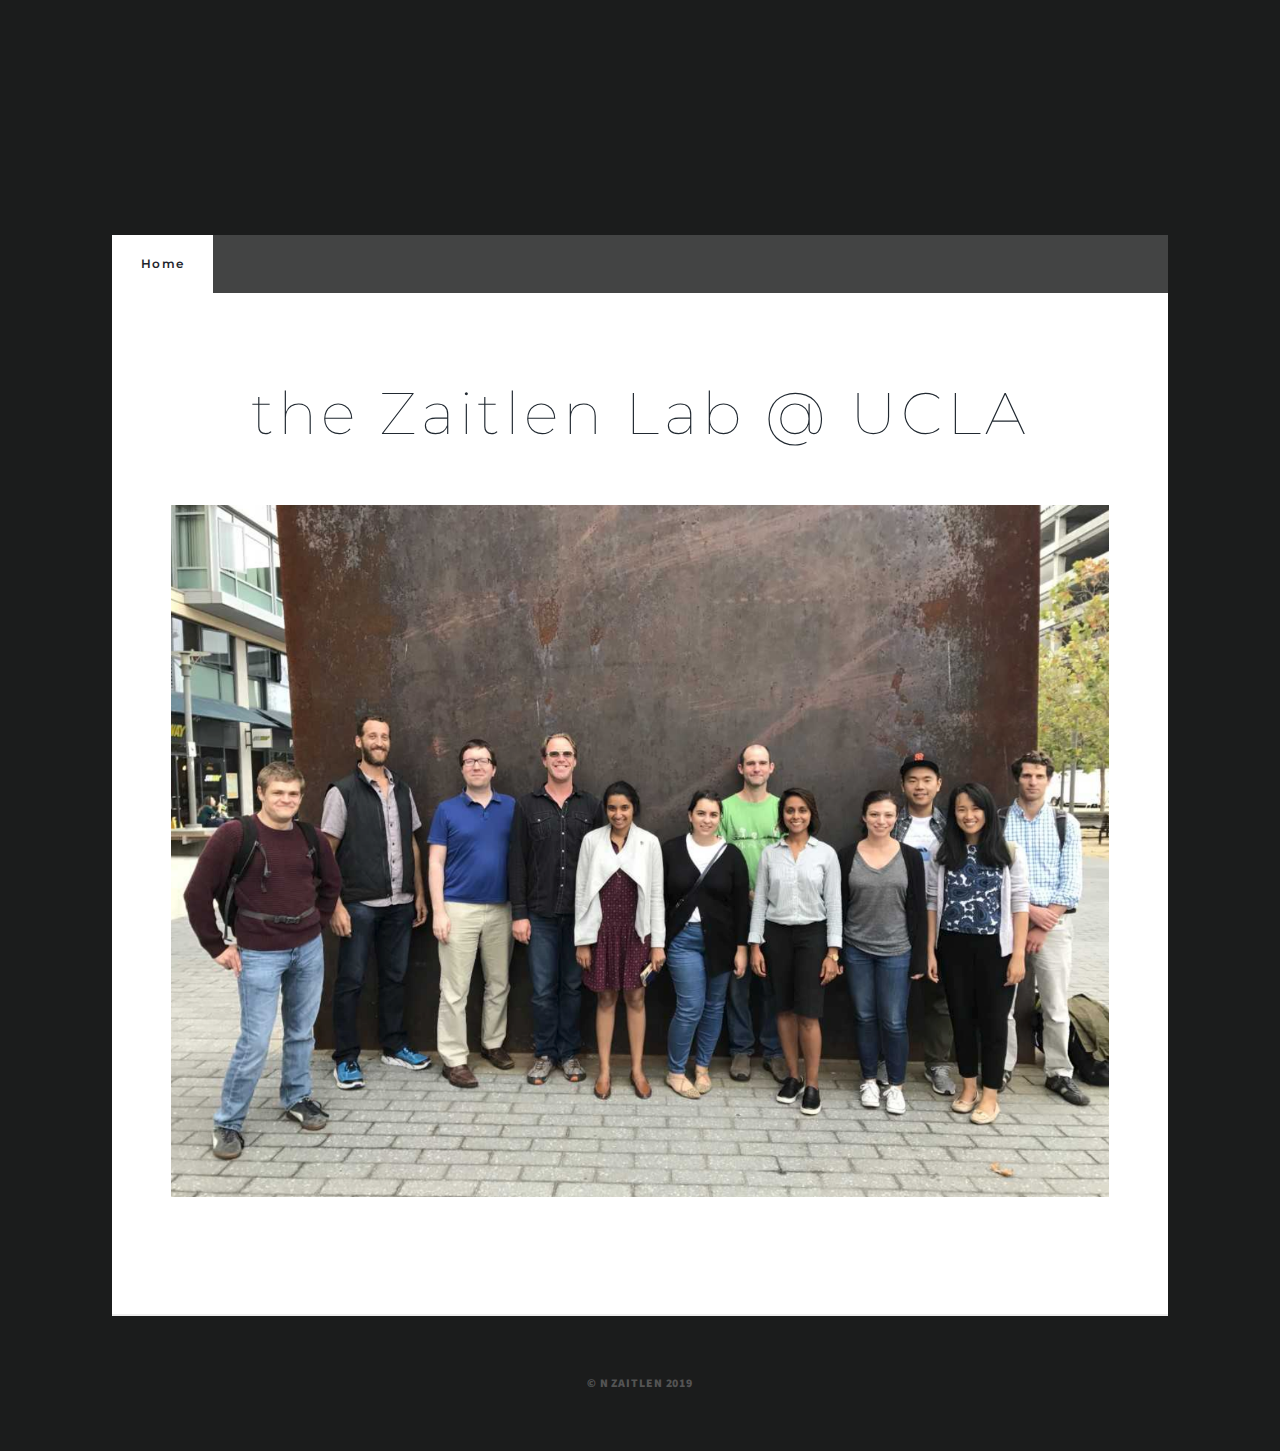
==== commit 7e023d7e: "removed other pages for now" ====
--- a/index.html
+++ b/index.html
@@ -26,11 +26,11 @@
 					<nav id="nav">
 						<ul class="links">
 							<li class="active"><a href="index.html">Home</a></li>
-							<li><a href="research.html">   Research </a></li>
-							<li><a href="people.html">People</a></li>
-							<li><a href="publications.html">Publications</a></li>
+							<!-- <li><a href="research.html">   Research </a></li> -->
+							<!-- <li><a href="people.html">People</a></li> -->
+							<!-- <li><a href="publications.html">Publications</a></li> -->
 							<!-- <li><a href="Software.html"> <img src="images/bimode2.png" style="vertical-align:middle"></a></li> -->
-							<li><a href="contact.html">Open Positions</a></li>
+							<!-- <li><a href="contact.html">Open Positions</a></li> -->
 
 							<!-- <li><a href="elements.html">Elements Reference</a></li> -->
 						</ul>
@@ -50,9 +50,9 @@
 								<header class="major">
 									<!-- <span class="date">April 25, 2017</span> -->
 									<h2><a href="#">the Zaitlen Lab @ UCLA </a></h2>
-									<p>Aenean ornare velit lacus varius enim ullamcorper proin aliquam<br />
+									<!-- <p>Aenean ornare velit lacus varius enim ullamcorper proin aliquam<br />
 									facilisis ante sed etiam magna interdum congue. Lorem ipsum dolor<br />
-									amet nullam sed etiam veroeros.</p>
+									amet nullam sed etiam veroeros.</p> -->
 								</header>
 								<a href="#" class="image main"><img src="images/labphoto.png" alt="" /></a>
 							</article>
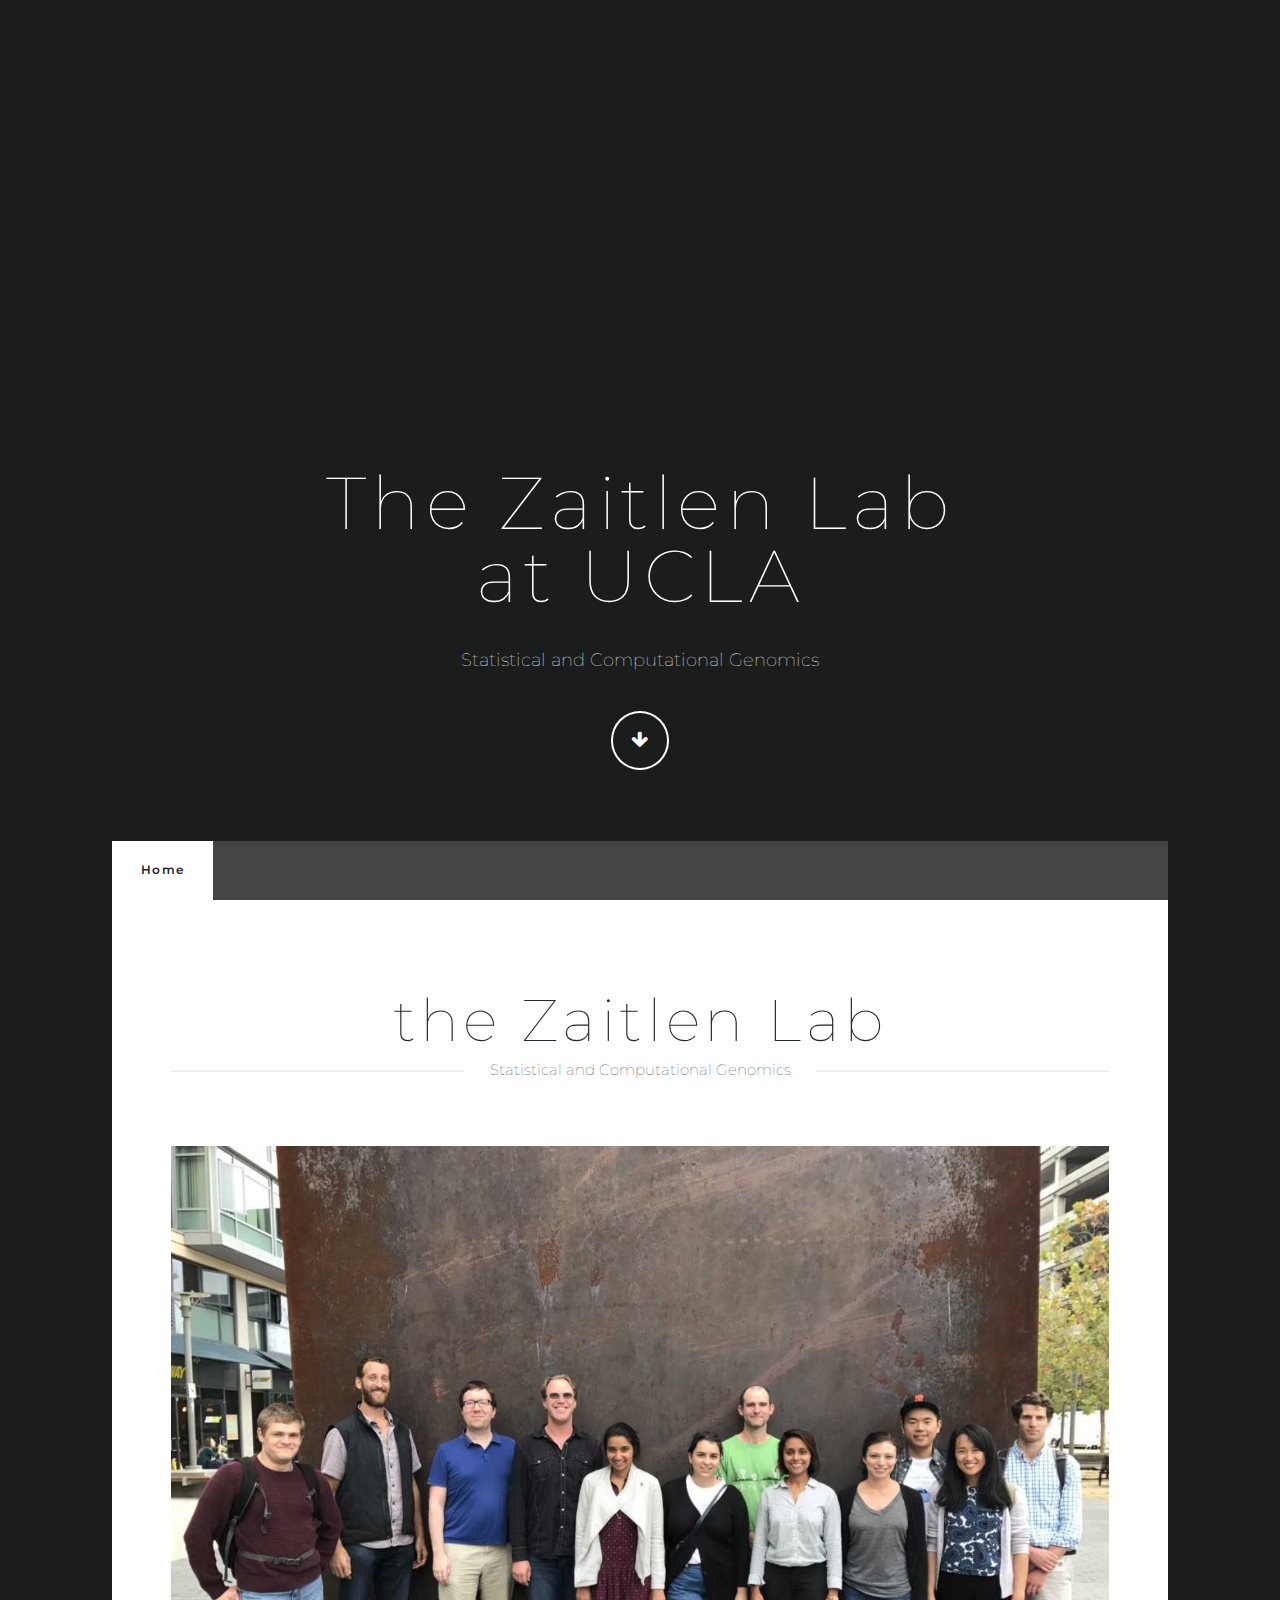
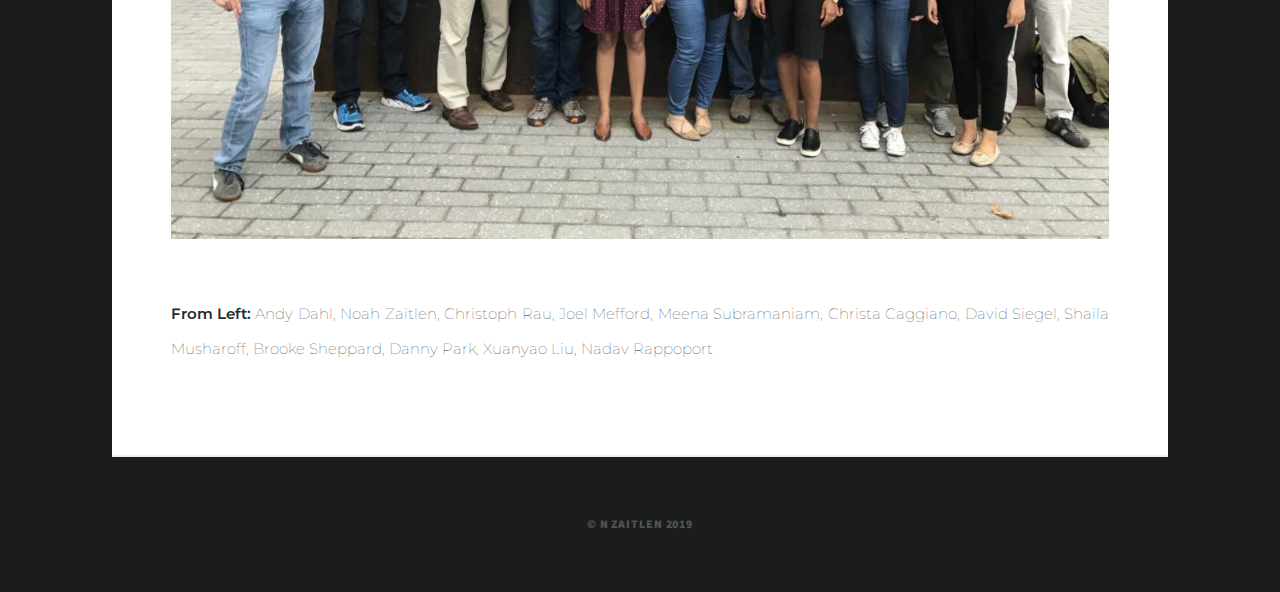
==== commit 679f609c: "design changes" ====
--- a/index.html
+++ b/index.html
@@ -6,7 +6,7 @@
 -->
 <html>
 	<head>
-		<title>Zaitlen Lab at UCLA</title>
+		<title>Zaitlen lab at UCLA</title>
 		<meta charset="utf-8" />
 		<meta name="viewport" content="width=device-width, initial-scale=1, user-scalable=no" />
 		<link rel="stylesheet" href="assets/css/main.css" />
@@ -14,12 +14,24 @@
 	</head>
 	<body class="is-preload">
 
+		<!-- Wrapper -->
+			<div id="wrapper">
 
+
+								<!-- Intro -->
+									<div id="intro">
+										<h1>The Zaitlen Lab<br />
+										at UCLA</h1>
+										<p>Statistical and Computational Genomics</p>
+										<ul class="actions">
+											<li><a href="#header" class="button icon solo fa-arrow-down scrolly">Continue</a></li>
+										</ul>
+									</div>
 
 				<!-- Header -->
 					<header id="header" class="logo">
 						<!-- <img src="images/logo1.png" alt="logo" style="width:130px;height:150px;"/> -->
-						<!-- <a href="index.html" class ="logo">the Zaitlen lab @ UCLA</a> -->
+						<!-- <a href="index.html" class ="logo">the Zaitlen lab at UCLA</a> -->
 					</header>
 
 				<!-- Nav -->
@@ -49,12 +61,13 @@
 							<article class="post featured">
 								<header class="major">
 									<!-- <span class="date">April 25, 2017</span> -->
-									<h2><a href="#">the Zaitlen Lab @ UCLA </a></h2>
-									<!-- <p>Aenean ornare velit lacus varius enim ullamcorper proin aliquam<br />
-									facilisis ante sed etiam magna interdum congue. Lorem ipsum dolor<br />
-									amet nullam sed etiam veroeros.</p> -->
+									<h2><a href="#">the Zaitlen Lab </a></h2>
+									<span class="date">Statistical and Computational Genomics</span>
+
+									<!-- <p>Welcome to the Zaitlen Lab! We are broadly interested in application of advanced statistical and computational methods to medical and population genetics as well as molecular technology development. Questions that we aim to answer include: (1) What are the biologically and clinically distinct subtypes of heterogeneous complex traits  (2) How are genetic processes coordinated across cell types in health and disease states, and (3) Which association scoring statistics/prediction methods provide maximum power/AUC to identify associations/determine future outcomes in longitudinal cohorts with combined electronic medical record and genomic data?</p> -->
 								</header>
 								<a href="#" class="image main"><img src="images/labphoto.png" alt="" /></a>
+								<p><b>From Left:</b> Andy Dahl, Noah Zaitlen, Christoph Rau, Joel Mefford, Meena Subramaniam, Christa Caggiano, David Siegel, Shaila Musharoff, Brooke Sheppard, Danny Park, Xuanyao Liu, Nadav Rappoport  </p>
 							</article>
 
 						<!-- Posts -->
--- a/assets/css/main.css
+++ b/assets/css/main.css
@@ -2959,7 +2959,7 @@
 					display: block;
 					position: absolute;
 					top: 50%;
-					width: calc(50% - 6rem);
+					width: calc(50% - 12rem);
 					border-top: solid 2px;
 				}
 
